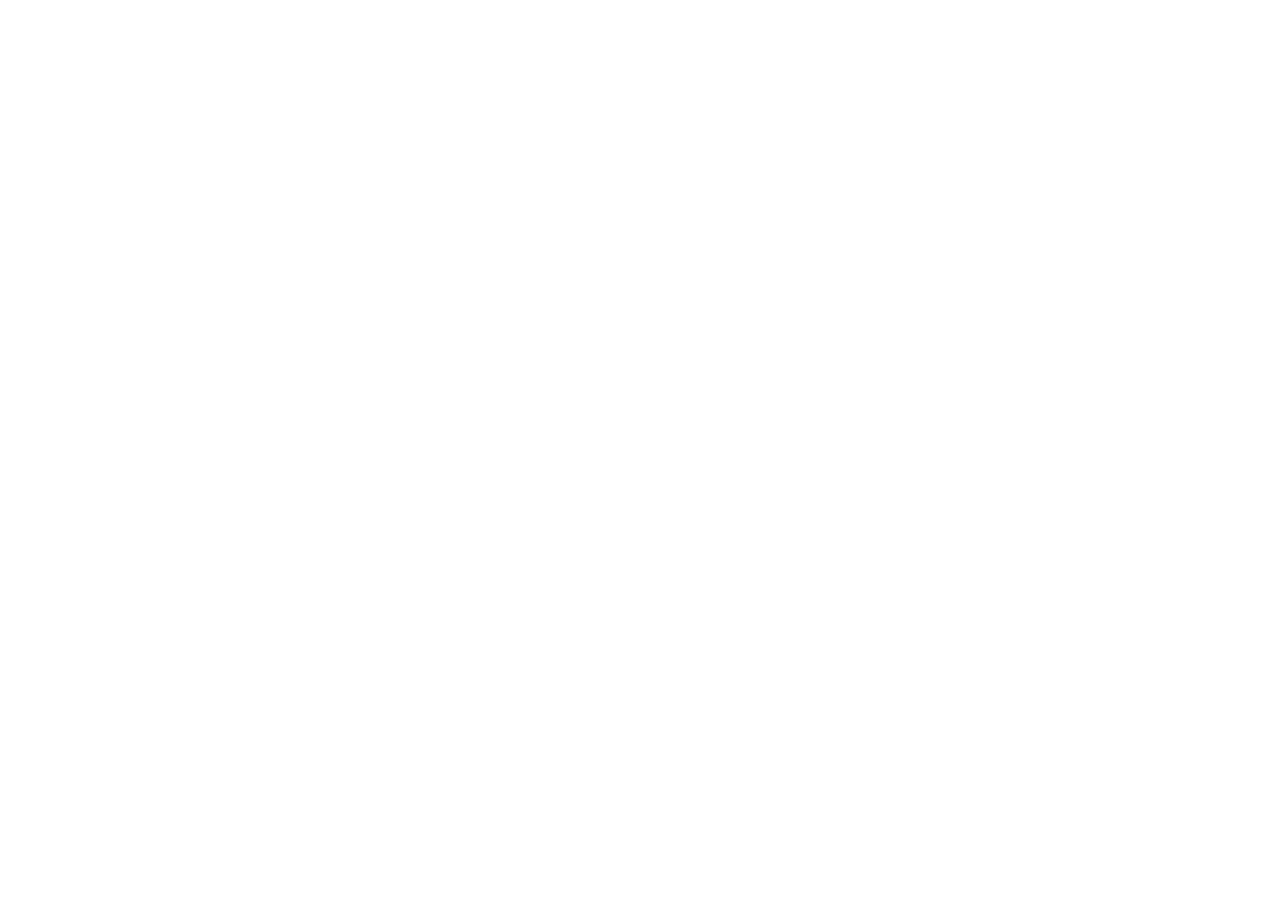
==== index.html @ cfe01e83 "first commit" ====
<!DOCTYPE html>
<html lang="pt-br">

<head>
  <meta charset="UTF-8">
  <meta http-equiv="X-UA-Compatible" content="IE=edge">
  <meta name="viewport" content="width=\, initial-scale=1.0">
  <title>Audiophile</title>

  <link rel="shortcut icon" href="png/sound-bars.png" type="image/png">
  <link rel="stylesheet" href="css/style.css">
</head>

<body>







</body>

</html>
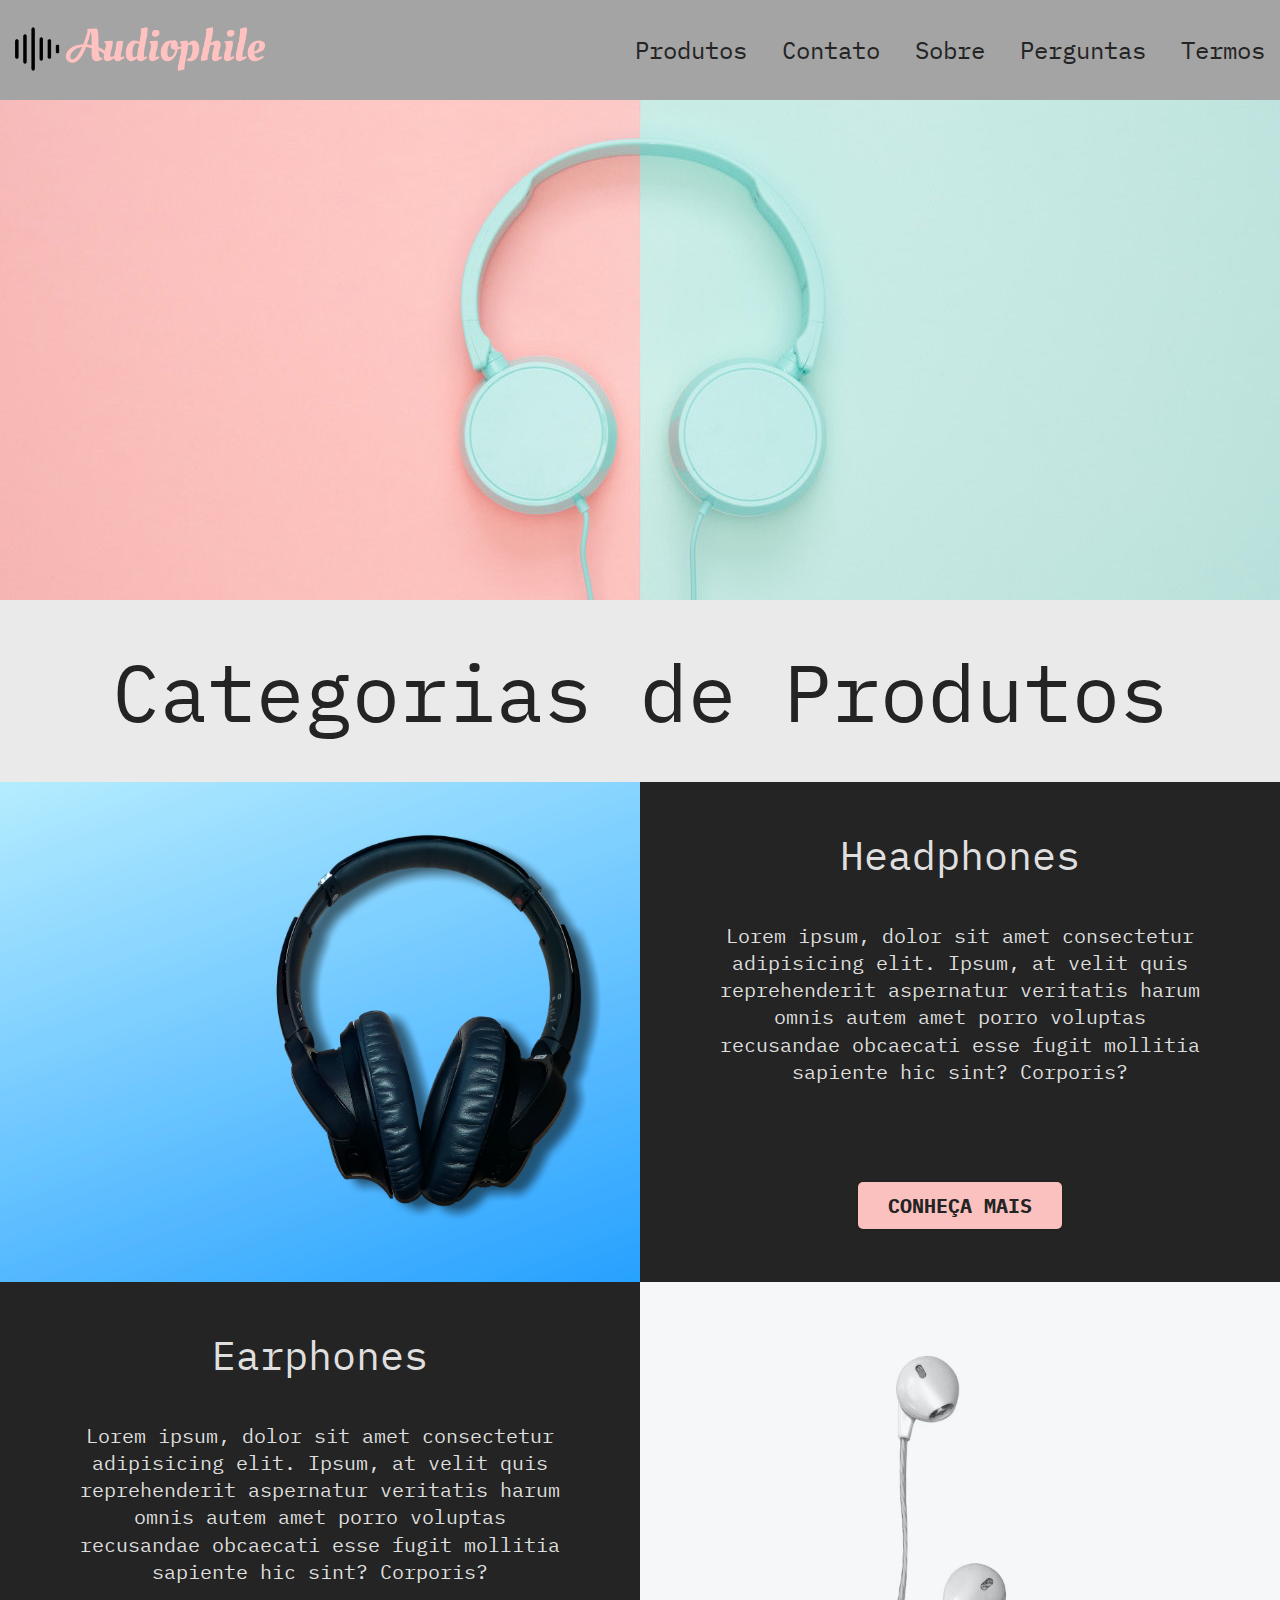
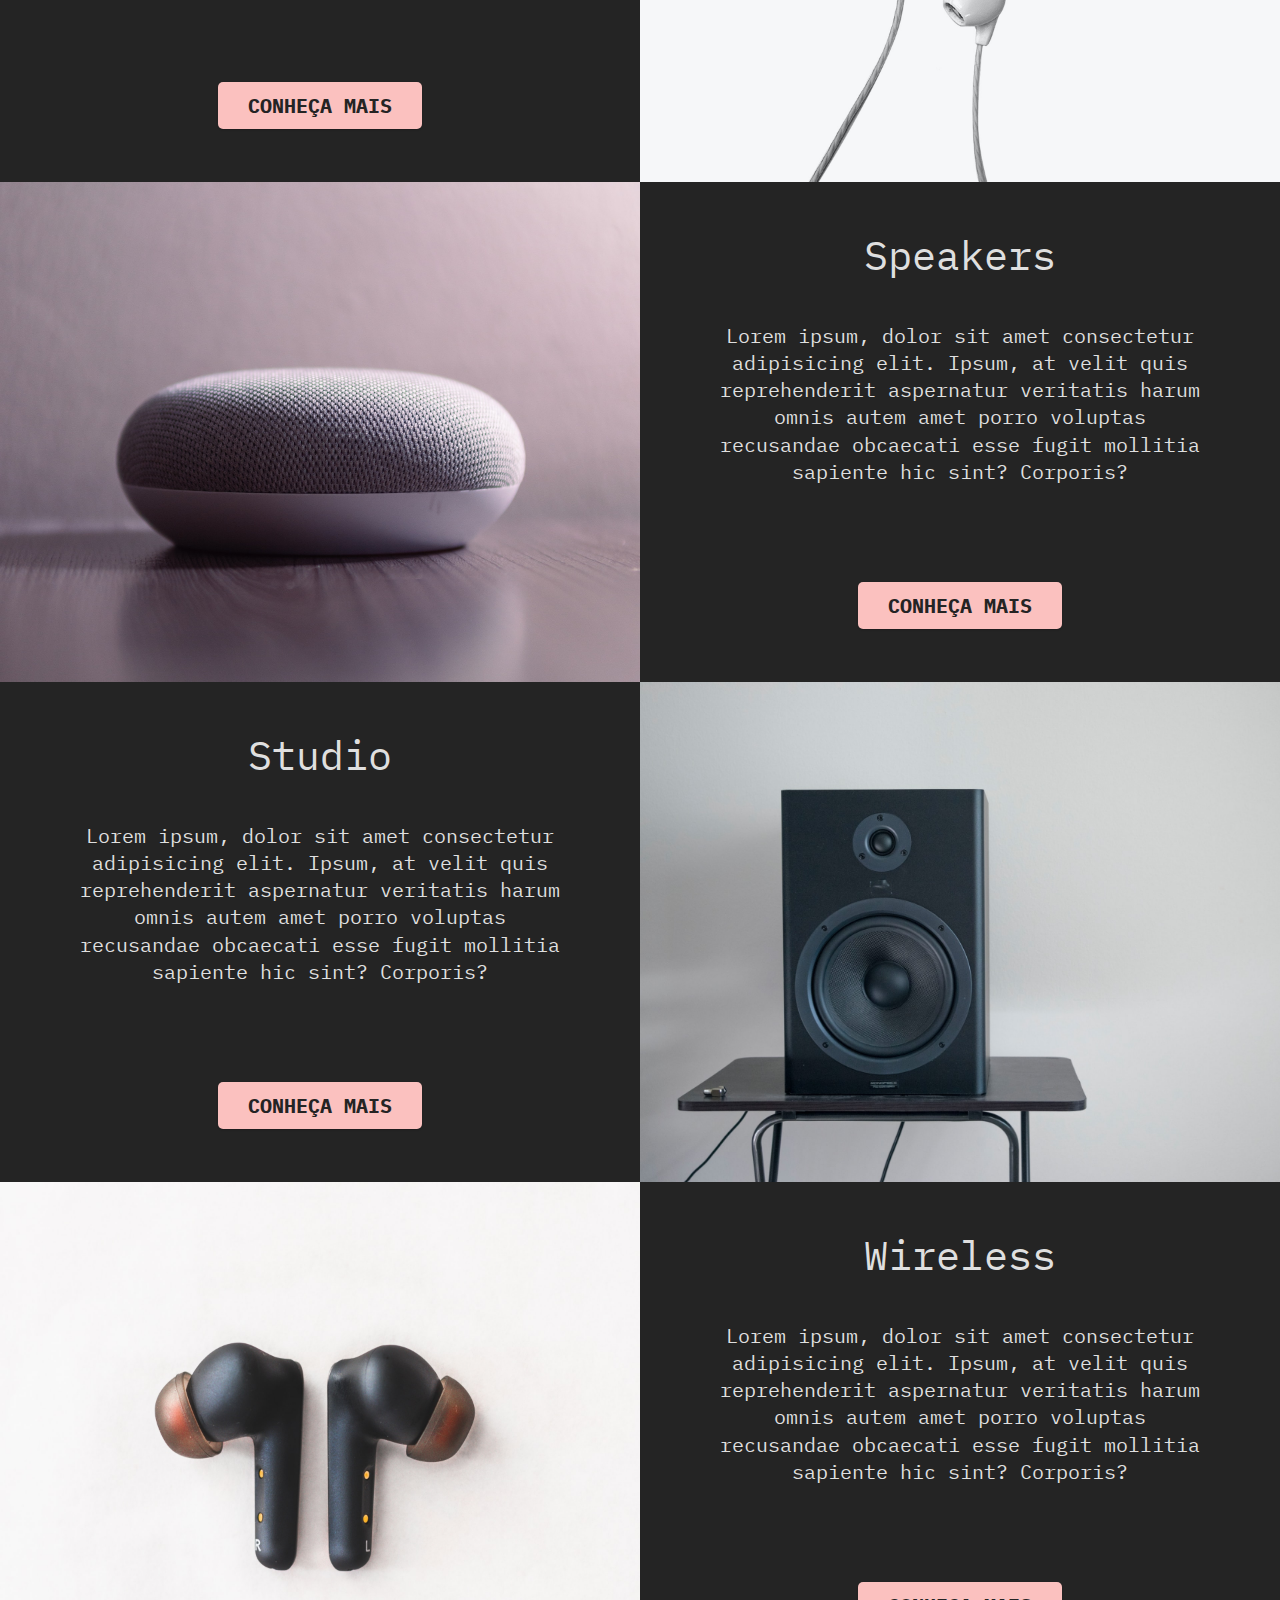
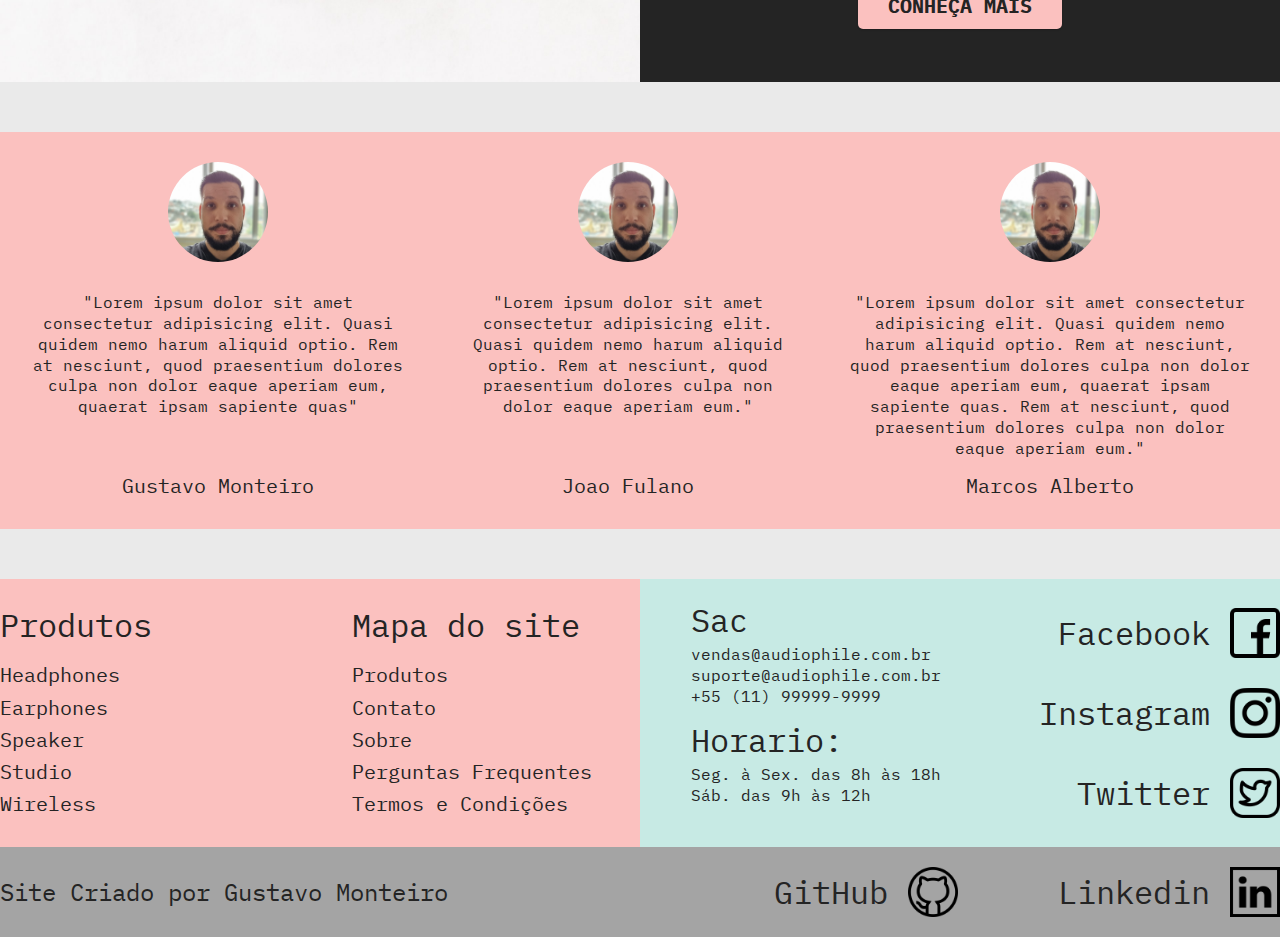
==== commit 4d4179fe: "first commit" ====
--- a/index.html
+++ b/index.html
@@ -4,20 +4,190 @@
 <head>
   <meta charset="UTF-8">
   <meta http-equiv="X-UA-Compatible" content="IE=edge">
-  <meta name="viewport" content="width=\, initial-scale=1.0">
+  <meta name="viewport" content="width=device-width, initial-scale=1.0">
   <title>Audiophile</title>
 
-  <link rel="shortcut icon" href="png/sound-bars.png" type="image/png">
-  <link rel="stylesheet" href="css/style.css">
-</head>
+  <link rel="preconnect" href="https://fonts.googleapis.com">
+  <link rel="preconnect" href="https://fonts.gstatic.com" crossorigin>
+  <link href="https://fonts.googleapis.com/css2?family=IBM+Plex+Mono:ital,wght@0,200;0,400;0,600;1,200;1,400;1,600&display=swap" rel="stylesheet">
 
-<body>
+  <link rel="shortcut icon" href="./src/imgs/png/sound-bars.png" type="image/png">
+  <link rel="stylesheet" href="./src/css/style.css">
 
 
 
+</head>
 
+<body class="bg-color">
+  <header class="bg-color-light">
+    <div class="container-header nav-flex">
+      <picture>
+        <img class="logomarca" src="./src/imgs/png/Logo.png" alt="Logo Audiophile">
+      </picture>
+      <nav>
+        <ul class="menu-flex">
+          <li class="font-size-s text-color-dark"><a href="/produtos">Produtos</a></li>
+          <li class="font-size-s text-color-dark"><a href="/contato">Contato</a></li>
+          <li class="font-size-s text-color-dark"><a href="/sobre">Sobre</a></li>
+          <li class="font-size-s text-color-dark"><a href="/perguntas">Perguntas</a></li>
+          <li class="font-size-s text-color-dark"><a href="/termos">Termos</a></li>
 
+        </ul>
+      </nav>
+    </div>
+  </header>
 
+  <main>
+    <picture>
+      <img class="img-capa" src="./src/imgs/img/capa-index.jpg" alt="">
+    </picture>
+    <h1 class="font-size-xxl titulo-principal text-color-dark">Categorias de Produtos</h1>
+
+    <section class="container">
+      <div class="catalogo-grid">
+        <picture class="container-img">
+          <img class="catalogo-img object-right" src="src/imgs/img/headphone/headphone3.jpg" alt="">
+        </picture>
+        <div class="catalogo-flex bg-color-dark">
+          <h2 class="text-color-light font-size-l">Headphones</h2>
+          <p class="text-color-light font-size-xs">Lorem ipsum, dolor sit amet consectetur adipisicing elit. Ipsum, at velit quis reprehenderit aspernatur veritatis harum omnis autem amet porro voluptas recusandae obcaecati esse fugit mollitia sapiente hic sint? Corporis?</p>
+          <a class="button font-size-xs text-color-dark" href="/conheca-mais">Conheça Mais</a>
+        </div>
+
+        <div class="catalogo-flex bg-color-dark">
+          <h2 class="text-color-light font-size-l">Earphones</h2>
+          <p class="text-color-light font-size-xs">Lorem ipsum, dolor sit amet consectetur adipisicing elit. Ipsum, at velit quis reprehenderit aspernatur veritatis harum omnis autem amet porro voluptas recusandae obcaecati esse fugit mollitia sapiente hic sint? Corporis?</p>
+          <a class="button font-size-xs text-color-dark" href="/conheca-mais">Conheça Mais</a>
+        </div>
+        <picture class="container-img">
+          <img class="catalogo-img" src="src/imgs/img/earphone/earphone2.jpg" alt="">
+        </picture>
+
+        <picture class="container-img">
+          <img class="catalogo-img" src="src/imgs/img/speaker/speaker4.jpg" alt="">
+        </picture>
+        <div class="catalogo-flex bg-color-dark">
+          <h2 class="text-color-light font-size-l">Speakers</h2>
+          <p class="text-color-light font-size-xs">Lorem ipsum, dolor sit amet consectetur adipisicing elit. Ipsum, at velit quis reprehenderit aspernatur veritatis harum omnis autem amet porro voluptas recusandae obcaecati esse fugit mollitia sapiente hic sint? Corporis?</p>
+          <a class="button font-size-xs text-color-dark" href="/conheca-mais">Conheça Mais</a>
+        </div>
+
+        <div class="catalogo-flex bg-color-dark">
+          <h2 class="text-color-light font-size-l">Studio</h2>
+          <p class="text-color-light font-size-xs">Lorem ipsum, dolor sit amet consectetur adipisicing elit. Ipsum, at velit quis reprehenderit aspernatur veritatis harum omnis autem amet porro voluptas recusandae obcaecati esse fugit mollitia sapiente hic sint? Corporis?</p>
+          <a class="button font-size-xs text-color-dark" href="/conheca-mais">Conheça Mais</a>
+        </div>
+        <picture class="container-img">
+          <img class="catalogo-img object-left" src="src/imgs/img/monitor/caixa2.jpg" alt="">
+        </picture>
+
+        <picture class="container-img">
+          <img class="catalogo-img" src="src/imgs/img/tws/tws1.jpg" alt="">
+        </picture>
+        <div class="catalogo-flex bg-color-dark">
+          <h2 class="text-color-light font-size-l">Wireless</h2>
+          <p class="text-color-light font-size-xs">Lorem ipsum, dolor sit amet consectetur adipisicing elit. Ipsum, at velit quis reprehenderit aspernatur veritatis harum omnis autem amet porro voluptas recusandae obcaecati esse fugit mollitia sapiente hic sint? Corporis?</p>
+          <a class="button font-size-xs text-color-dark" href="/conheca-mais">Conheça Mais</a>
+        </div>
+      </div>
+    </section>
+
+    <section class="primary-color">
+      <div class="comentarios-flex text-color-dark">
+        <div class="comentarios">
+          <img class="comentarios-img" src="src/imgs/img/perfil1.jpg" alt="">
+          <p>"Lorem ipsum dolor sit amet consectetur adipisicing elit. Quasi quidem nemo harum aliquid optio. Rem at nesciunt, quod praesentium dolores culpa non dolor eaque aperiam eum, quaerat ipsam sapiente quas"</p>
+          <span class="font-size-xs">Gustavo Monteiro</span>
+        </div>
+
+        <div class="comentarios">
+          <img class="comentarios-img" src="src/imgs/img/perfil1.jpg" alt="">
+          <p>"Lorem ipsum dolor sit amet consectetur adipisicing elit. Quasi quidem nemo harum aliquid optio. Rem at nesciunt, quod praesentium dolores culpa non dolor eaque aperiam eum."</p>
+          <span class="font-size-xs">Joao Fulano</span>
+        </div>
+
+        <div class="comentarios">
+          <img class="comentarios-img" src="src/imgs/img/perfil1.jpg" alt="">
+          <p>"Lorem ipsum dolor sit amet consectetur adipisicing elit. Quasi quidem nemo harum aliquid optio. Rem at nesciunt, quod praesentium dolores culpa non dolor eaque aperiam eum, quaerat ipsam sapiente quas. Rem at nesciunt, quod praesentium dolores culpa non dolor eaque aperiam eum."</p>
+          <span class="font-size-xs">Marcos Alberto</span>
+        </div>
+      </div>
+    </section>
+
+    <footer class="footer-color">
+      <div class="container footer-flex text-color-dark">
+        <div class="footer-site-flex">
+          <div>
+            <h3 class="font-size-m">Produtos</h3>
+            <ul class="footer-lista font-size-xs">
+              <li><a href="/conheca-mais">Headphones</a></li>
+              <li><a href="/conheca-mais">Earphones</a></li>
+              <li><a href="/conheca-mais">Speaker</a></li>
+              <li><a href="/conheca-mais">Studio</a></li>
+              <li><a href="/conheca-mais">Wireless</a></li>
+            </ul>
+          </div>
+          <div>
+            <h3 class="font-size-m">Mapa do site</h3>
+            <ul class="footer-lista font-size-xs">
+              <li><a href="/produtos">Produtos</a></li>
+              <li><a href="/contato">Contato</a></li>
+              <li><a href="/sobre">Sobre</a></li>
+              <li><a href="/perguntas">Perguntas Frequentes</a></li>
+              <li><a href="/termos">Termos e Condições</a></li>
+            </ul>
+          </div>
+        </div>
+
+        <div>
+          <h3 class="font-size-m">Sac</h3>
+          <ul class="contato-flex font-size-xxs">
+            <li>vendas@audiophile.com.br</li>
+            <li>suporte@audiophile.com.br</li>
+            <li>+55 (11) 99999-9999</li>
+          </ul>
+          <h3 class="font-size-m">Horario:</h3>
+          <ul class="contato-flex font-size-xxs">
+            <li>Seg. à Sex. das 8h às 18h</li>
+            <li>Sáb. das 9h às 12h</li>
+          </ul>
+        </div>
+
+        <div>
+          <ul class="footer-site-redes">
+            <div class="redes-flex">
+              <li class="font-size-m"><a href="#">Facebook</a></li>
+              <img class="img-redes" src="src/imgs/png/facebook.png" alt="">
+            </div>
+            <div class="redes-flex">
+              <li class="font-size-m"><a href="#">Instagram</a></li>
+              <img class="img-redes" src="src/imgs/png/instagram.png" alt="">
+            </div>
+            <div class="redes-flex">
+              <li class="font-size-m"><a href="#">Twitter</a></li>
+              <img class="img-redes" src="src/imgs/png/twitter.png" alt="">
+            </div>
+          </ul>
+        </div>
+      </div>
+    </footer>
+
+    <aside class="bg-color-light">
+      <div class="container aside-flex text-color-dark">
+        <p class="font-size-s">Site Criado por Gustavo Monteiro</p>
+        <div class="aside-flex">
+          <div class="aside-redes-flex">
+            <a class="font-size-m" target="_blank" href="https://github.com/GustavoCMonteiro">GitHub</a>
+            <img class="img-redes" src="src/imgs/png/github.png" alt="">
+          </div>
+          <div class="aside-redes-flex">
+            <a class="font-size-m" target="_blank" href="https://www.linkedin.com/in/gustavocmonteiro/">Linkedin</a>
+            <img class="img-redes" src="src/imgs/png/linkedin.png" alt="">
+          </div>
+        </div>
+      </div>
+    </aside>
+  </main>
 
 </body>
 
--- a/src/css/style.css
+++ b/src/css/style.css
@@ -0,0 +1,17 @@
+@import "./reset/reset.css";
+@import "./global/var.css";
+@import "./global/global.css";
+
+@import "./nav/nav.css";
+@import "./index/index.css";
+@import "./index/footer.css";
+
+a {
+  text-decoration: none;
+  color: inherit;
+}
+
+body {
+  font-family: "IBM Plex Mono", monospace;
+  height: 2000px;
+}
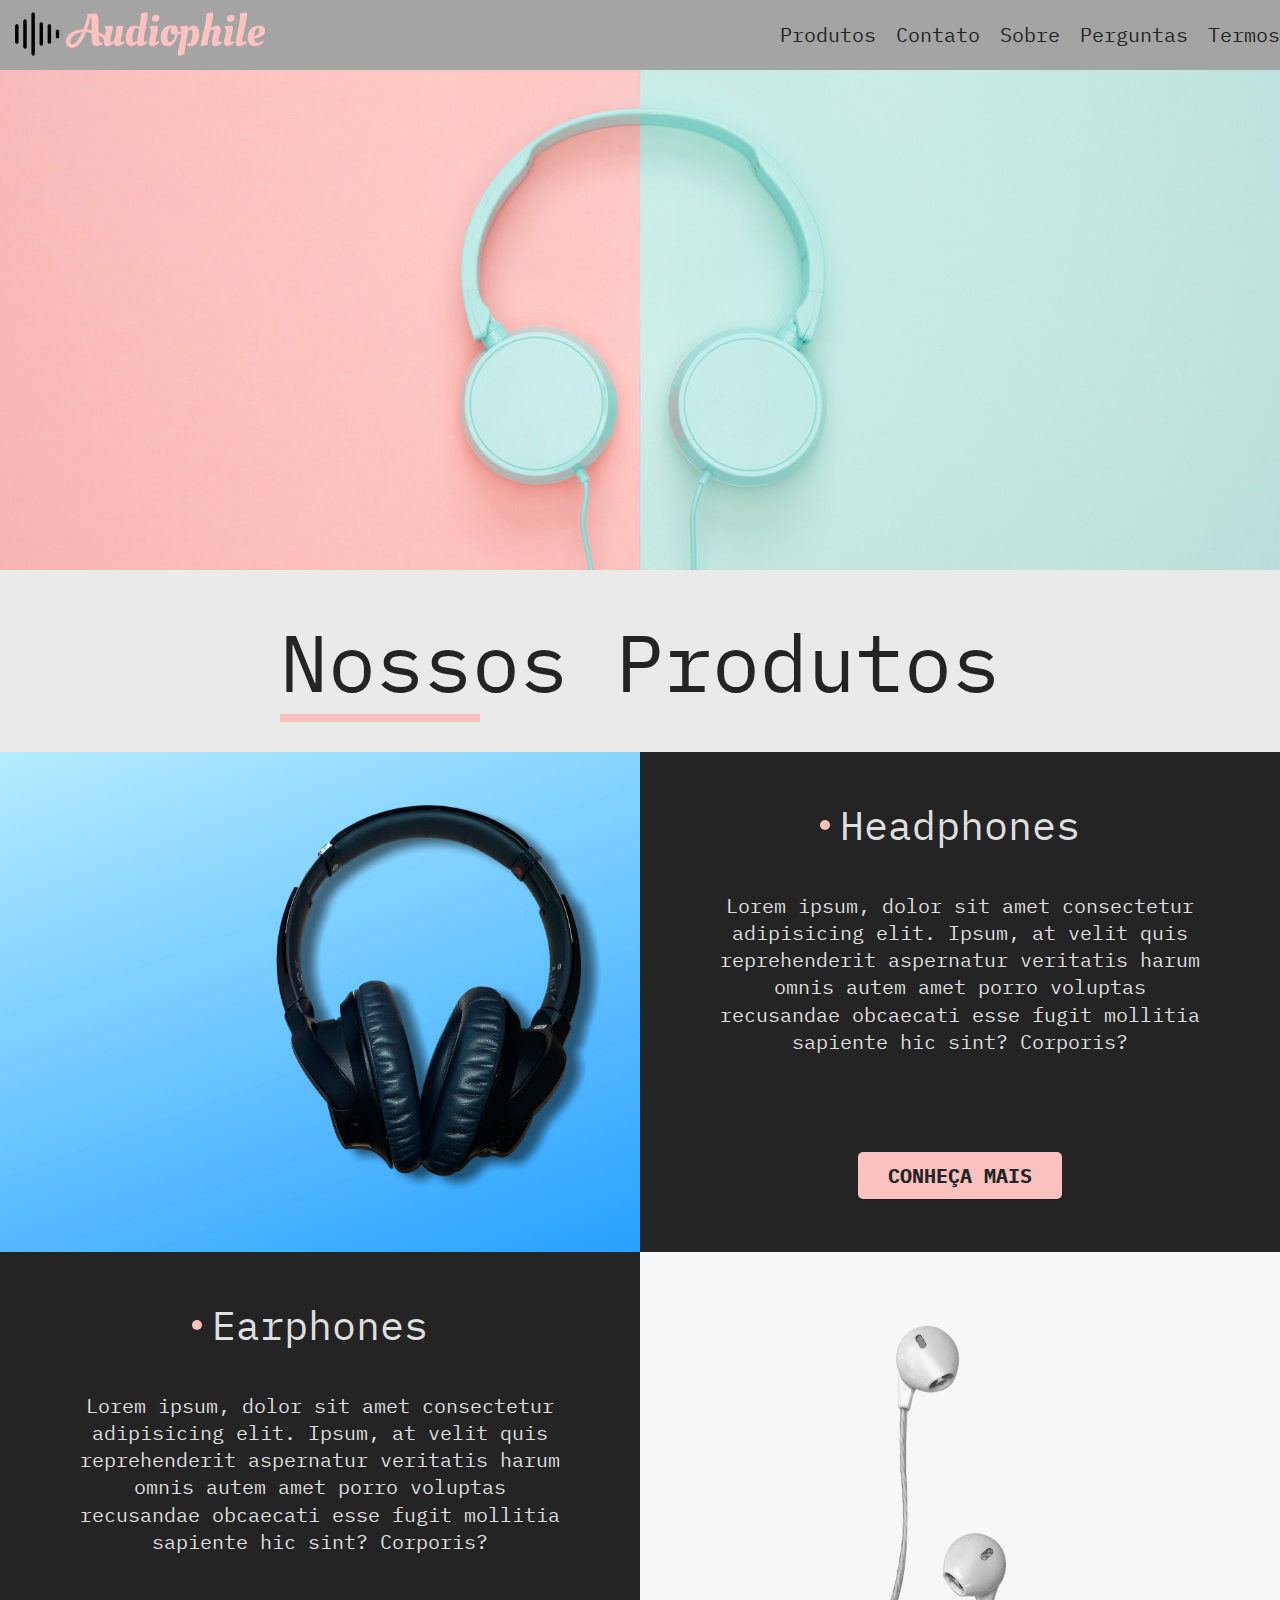
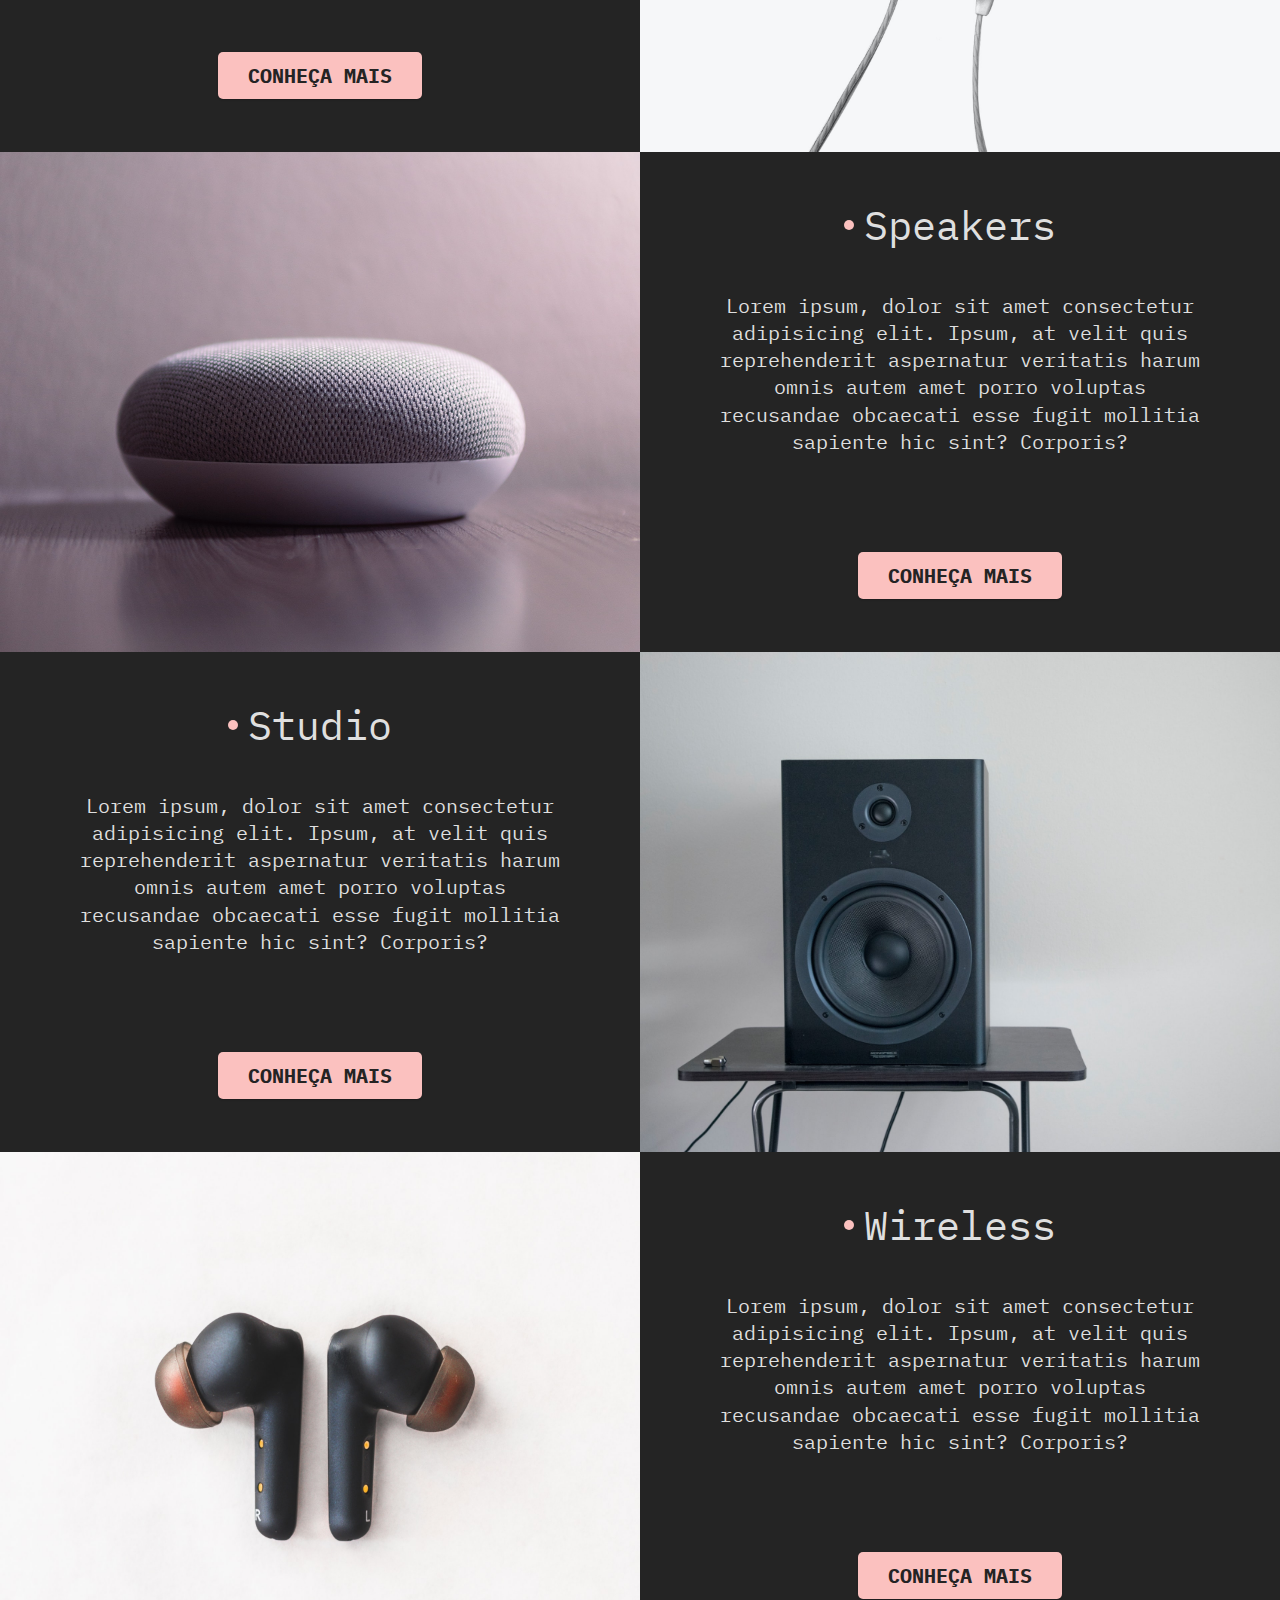
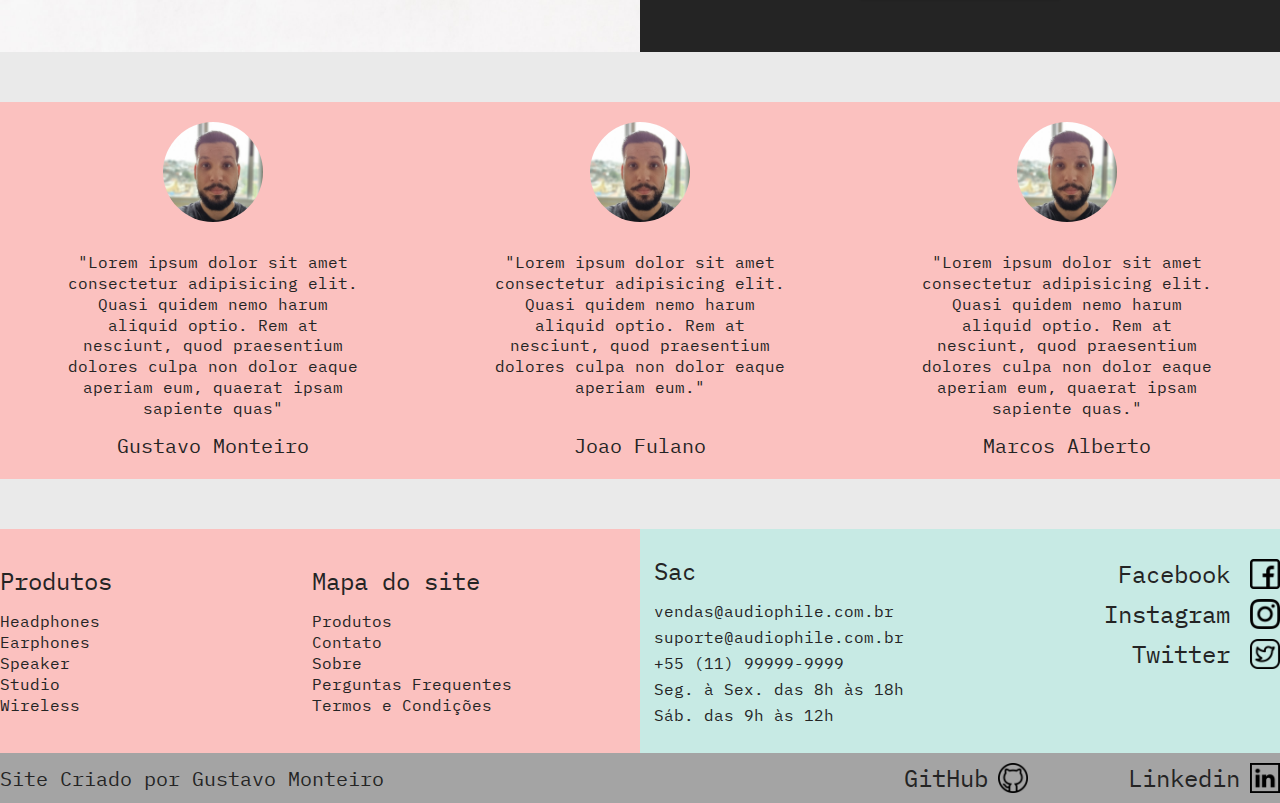
==== commit 20b92b6a: "acertos da home" ====
--- a/index.html
+++ b/index.html
@@ -26,11 +26,11 @@
       </picture>
       <nav>
         <ul class="menu-flex">
-          <li class="font-size-s text-color-dark"><a href="/produtos">Produtos</a></li>
-          <li class="font-size-s text-color-dark"><a href="/contato">Contato</a></li>
-          <li class="font-size-s text-color-dark"><a href="/sobre">Sobre</a></li>
-          <li class="font-size-s text-color-dark"><a href="/perguntas">Perguntas</a></li>
-          <li class="font-size-s text-color-dark"><a href="/termos">Termos</a></li>
+          <li class="font-size-xs text-color-dark"><a href="/produtos">Produtos</a></li>
+          <li class="font-size-xs text-color-dark"><a href="/contato">Contato</a></li>
+          <li class="font-size-xs text-color-dark"><a href="/sobre">Sobre</a></li>
+          <li class="font-size-xs text-color-dark"><a href="/perguntas">Perguntas</a></li>
+          <li class="font-size-xs text-color-dark"><a href="/termos">Termos</a></li>
 
         </ul>
       </nav>
@@ -41,7 +41,7 @@
     <picture>
       <img class="img-capa" src="./src/imgs/img/capa-index.jpg" alt="">
     </picture>
-    <h1 class="font-size-xxl titulo-principal text-color-dark">Categorias de Produtos</h1>
+    <h1 class="font-size-xxl titulo-principal text-color-dark">Nossos Produtos</h1>
 
     <section class="container">
       <div class="catalogo-grid">
@@ -108,7 +108,7 @@
 
         <div class="comentarios">
           <img class="comentarios-img" src="src/imgs/img/perfil1.jpg" alt="">
-          <p>"Lorem ipsum dolor sit amet consectetur adipisicing elit. Quasi quidem nemo harum aliquid optio. Rem at nesciunt, quod praesentium dolores culpa non dolor eaque aperiam eum, quaerat ipsam sapiente quas. Rem at nesciunt, quod praesentium dolores culpa non dolor eaque aperiam eum."</p>
+          <p>"Lorem ipsum dolor sit amet consectetur adipisicing elit. Quasi quidem nemo harum aliquid optio. Rem at nesciunt, quod praesentium dolores culpa non dolor eaque aperiam eum, quaerat ipsam sapiente quas."</p>
           <span class="font-size-xs">Marcos Alberto</span>
         </div>
       </div>
@@ -118,8 +118,8 @@
       <div class="container footer-flex text-color-dark">
         <div class="footer-site-flex">
           <div>
-            <h3 class="font-size-m">Produtos</h3>
-            <ul class="footer-lista font-size-xs">
+            <h3 class="font-size-s">Produtos</h3>
+            <ul class="footer-lista font-size-xxs">
               <li><a href="/conheca-mais">Headphones</a></li>
               <li><a href="/conheca-mais">Earphones</a></li>
               <li><a href="/conheca-mais">Speaker</a></li>
@@ -128,8 +128,8 @@
             </ul>
           </div>
           <div>
-            <h3 class="font-size-m">Mapa do site</h3>
-            <ul class="footer-lista font-size-xs">
+            <h3 class="font-size-s">Mapa do site</h3>
+            <ul class="footer-lista font-size-xxs">
               <li><a href="/produtos">Produtos</a></li>
               <li><a href="/contato">Contato</a></li>
               <li><a href="/sobre">Sobre</a></li>
@@ -139,49 +139,49 @@
           </div>
         </div>
 
-        <div>
-          <h3 class="font-size-m">Sac</h3>
-          <ul class="contato-flex font-size-xxs">
-            <li>vendas@audiophile.com.br</li>
-            <li>suporte@audiophile.com.br</li>
-            <li>+55 (11) 99999-9999</li>
-          </ul>
-          <h3 class="font-size-m">Horario:</h3>
-          <ul class="contato-flex font-size-xxs">
-            <li>Seg. à Sex. das 8h às 18h</li>
-            <li>Sáb. das 9h às 12h</li>
-          </ul>
-        </div>
-
-        <div>
-          <ul class="footer-site-redes">
-            <div class="redes-flex">
-              <li class="font-size-m"><a href="#">Facebook</a></li>
-              <img class="img-redes" src="src/imgs/png/facebook.png" alt="">
-            </div>
-            <div class="redes-flex">
-              <li class="font-size-m"><a href="#">Instagram</a></li>
-              <img class="img-redes" src="src/imgs/png/instagram.png" alt="">
-            </div>
-            <div class="redes-flex">
-              <li class="font-size-m"><a href="#">Twitter</a></li>
-              <img class="img-redes" src="src/imgs/png/twitter.png" alt="">
-            </div>
-          </ul>
+        <div class="footer-site-flex">
+          <div>
+            <h3 class="font-size-s">Sac</h3>
+            <ul class="contato-flex font-size-xxs">
+              <li>vendas@audiophile.com.br</li>
+              <li>suporte@audiophile.com.br</li>
+              <li>+55 (11) 99999-9999</li>
+            </ul>
+            <ul class="contato-flex font-size-xxs">
+              <li>Seg. à Sex. das 8h às 18h</li>
+              <li>Sáb. das 9h às 12h</li>
+            </ul>
+          </div>
+          <div>
+            <ul class="footer-site-redes">
+              <div class="redes-flex">
+                <li class="font-size-s"><a href="#">Facebook</a></li>
+                <img class="img-redes" src="src/imgs/png/facebook.png" alt="">
+              </div>
+              <div class="redes-flex">
+                <li class="font-size-s"><a href="#">Instagram</a></li>
+                <img class="img-redes" src="src/imgs/png/instagram.png" alt="">
+              </div>
+              <div class="redes-flex">
+                <li class="font-size-s"><a href="#">Twitter</a></li>
+                <img class="img-redes" src="src/imgs/png/twitter.png" alt="">
+              </div>
+            </ul>
+          </div>
         </div>
       </div>
     </footer>
 
     <aside class="bg-color-light">
       <div class="container aside-flex text-color-dark">
-        <p class="font-size-s">Site Criado por Gustavo Monteiro</p>
+        <p class="font-size-xs">Site Criado por Gustavo Monteiro</p>
         <div class="aside-flex">
           <div class="aside-redes-flex">
-            <a class="font-size-m" target="_blank" href="https://github.com/GustavoCMonteiro">GitHub</a>
+            <a class="font-size-s" target="_blank" href="https://github.com/GustavoCMonteiro">GitHub</a>
             <img class="img-redes" src="src/imgs/png/github.png" alt="">
           </div>
           <div class="aside-redes-flex">
-            <a class="font-size-m" target="_blank" href="https://www.linkedin.com/in/gustavocmonteiro/">Linkedin</a>
+            <a class="font-size-s" target="_blank" href="https://www.linkedin.com/in/gustavocmonteiro/">Linkedin</a>
             <img class="img-redes" src="src/imgs/png/linkedin.png" alt="">
           </div>
         </div>
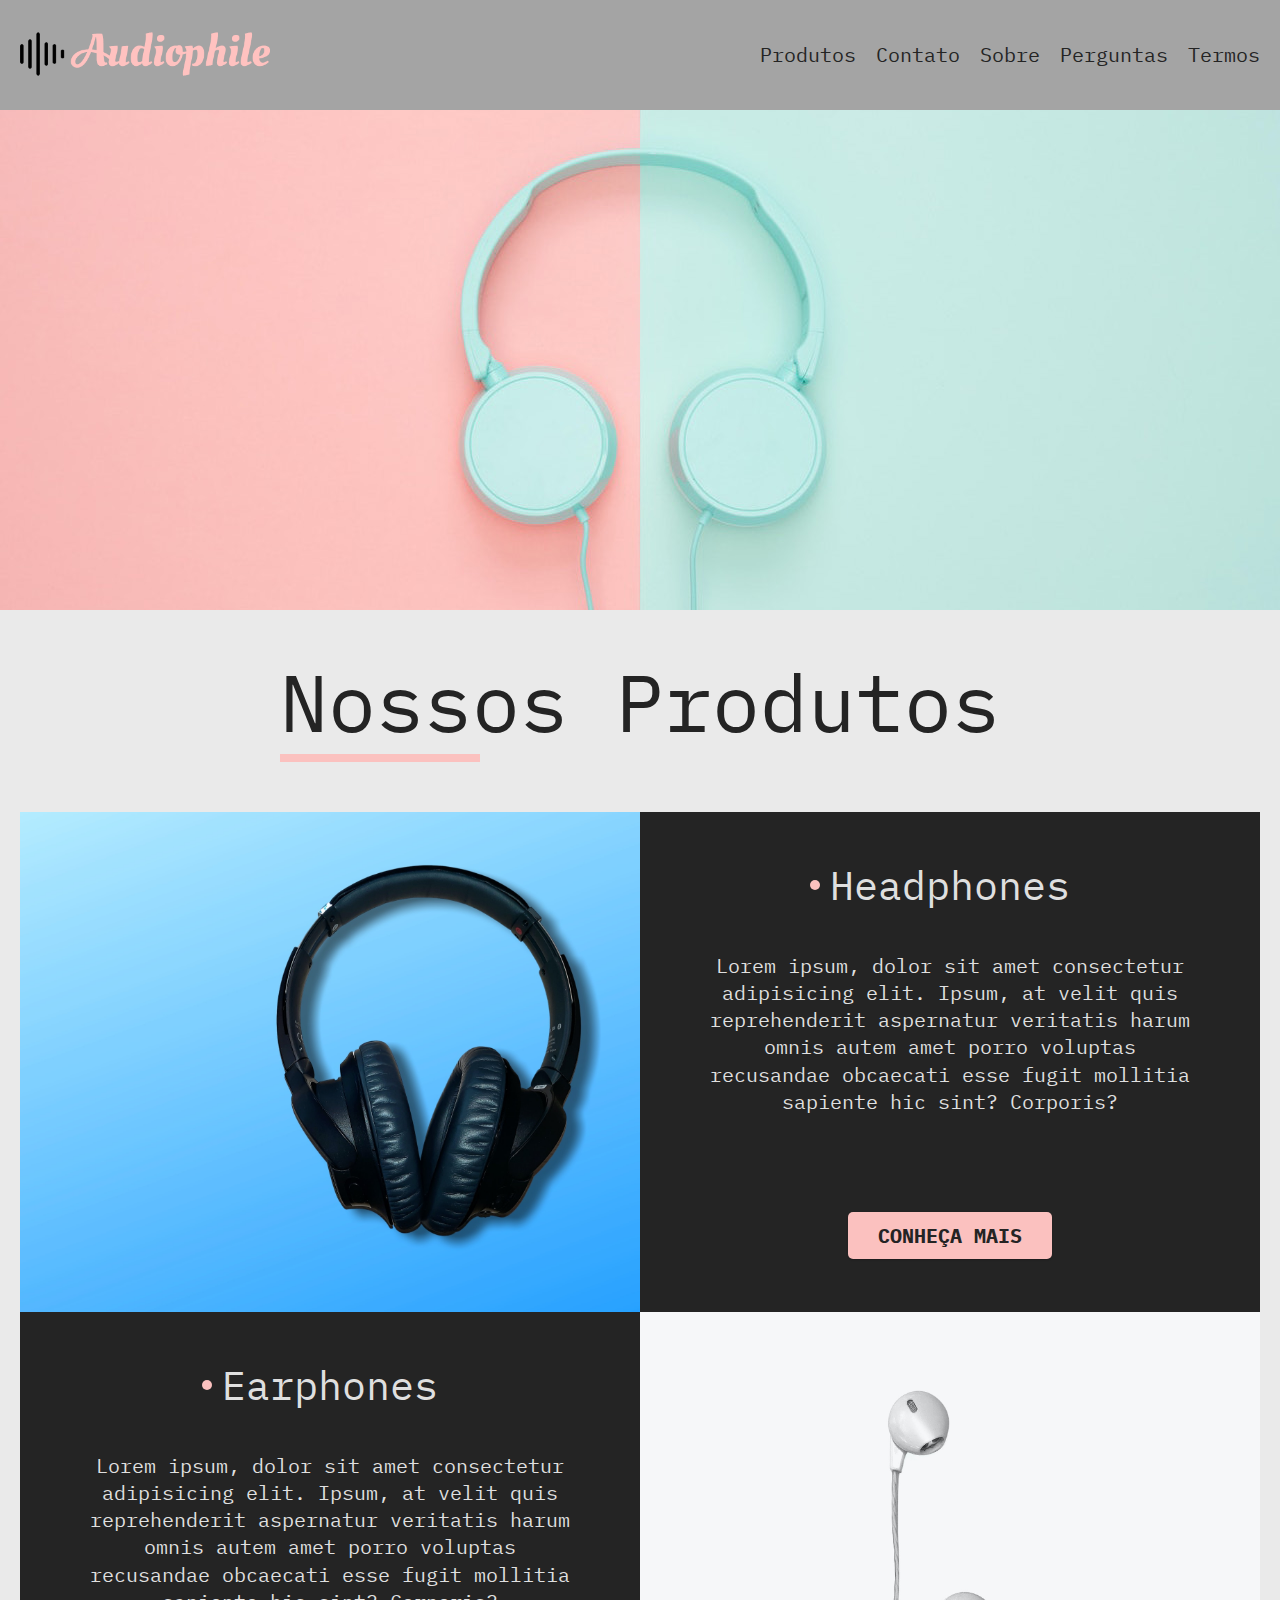
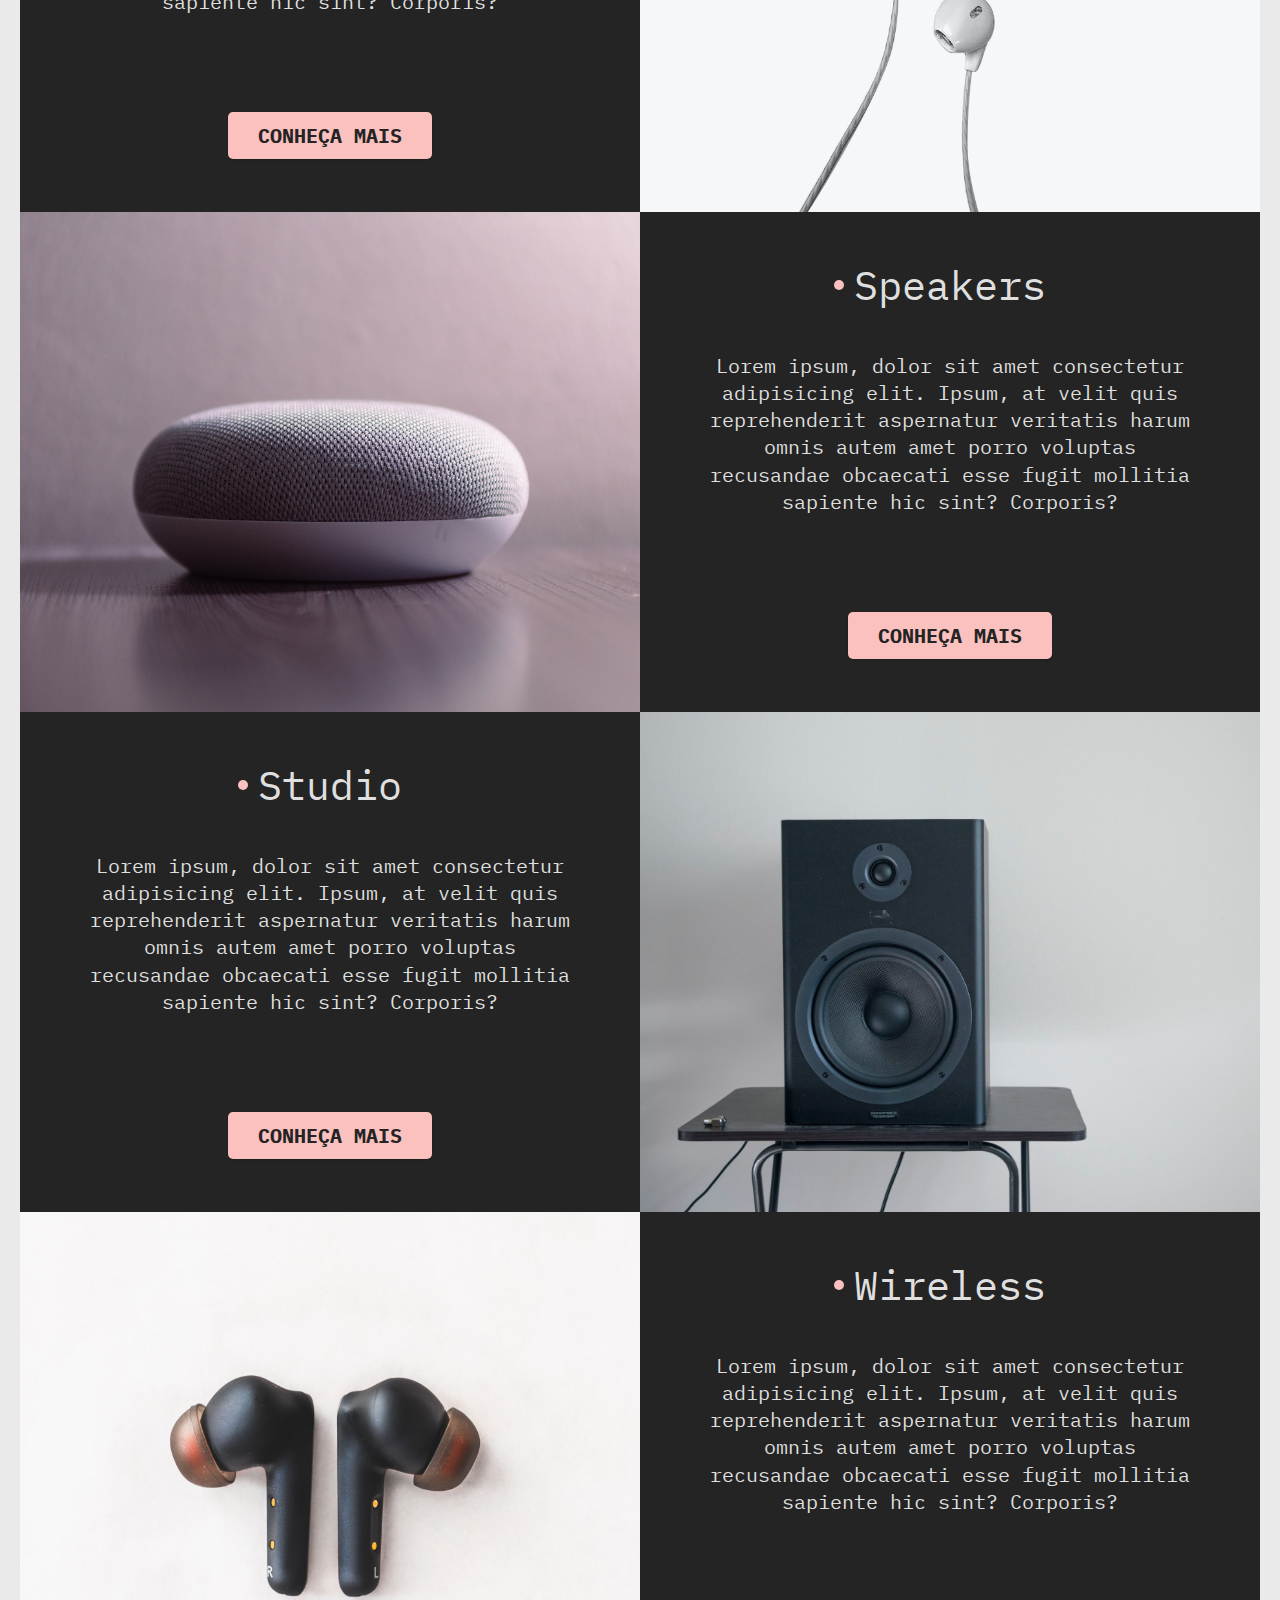
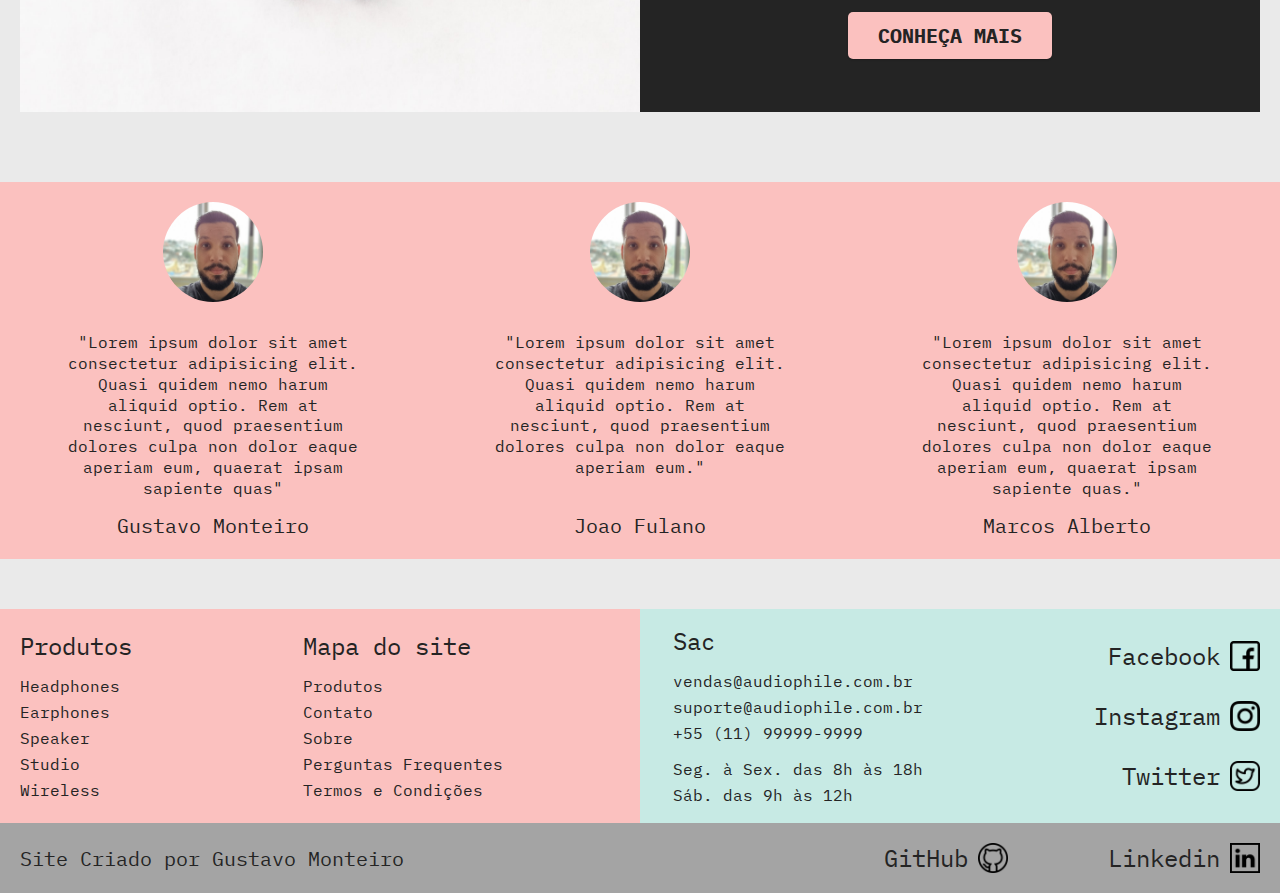
==== commit 2a3dd66f: "up" ====
--- a/index.html
+++ b/index.html
@@ -116,58 +116,59 @@
 
     <footer class="footer-color">
       <div class="container footer-flex text-color-dark">
-        <div class="footer-site-flex">
+        <div>
+          <h3 class="font-size-s">Produtos</h3>
+          <ul class="footer-lista font-size-xxs">
+            <li><a href="/conheca-mais">Headphones</a></li>
+            <li><a href="/conheca-mais">Earphones</a></li>
+            <li><a href="/conheca-mais">Speaker</a></li>
+            <li><a href="/conheca-mais">Studio</a></li>
+            <li><a href="/conheca-mais">Wireless</a></li>
+          </ul>
+        </div>
+        <div>
+          <h3 class="font-size-s">Mapa do site</h3>
+          <ul class="footer-lista font-size-xxs">
+            <li><a href="/produtos">Produtos</a></li>
+            <li><a href="/contato">Contato</a></li>
+            <li><a href="/sobre">Sobre</a></li>
+            <li><a href="/perguntas">Perguntas Frequentes</a></li>
+            <li><a href="/termos">Termos e Condições</a></li>
+          </ul>
+        </div>
+        
+        <div>
+          <h3 class="font-size-s">Sac</h3>
+          <ul class="contato-flex font-size-xxs">
+            <li>vendas@audiophile.com.br</li>
+            <li>suporte@audiophile.com.br</li>
+            <li>+55 (11) 99999-9999</li>
+          </ul>
+          <ul class="contato-flex font-size-xxs">
+            <li>Seg. à Sex. das 8h às 18h</li>
+            <li>Sáb. das 9h às 12h</li>
+          </ul>
+        </div>
+        <div class="redes-flex">
           <div>
-            <h3 class="font-size-s">Produtos</h3>
-            <ul class="footer-lista font-size-xxs">
-              <li><a href="/conheca-mais">Headphones</a></li>
-              <li><a href="/conheca-mais">Earphones</a></li>
-              <li><a href="/conheca-mais">Speaker</a></li>
-              <li><a href="/conheca-mais">Studio</a></li>
-              <li><a href="/conheca-mais">Wireless</a></li>
-            </ul>
+            <a class="font-size-s aside-redes-flex" href="">
+              <span>Facebook</span>
+              <img class="img-redes" src="src/imgs/png/facebook.png" alt="">
+            </a>
           </div>
           <div>
-            <h3 class="font-size-s">Mapa do site</h3>
-            <ul class="footer-lista font-size-xxs">
-              <li><a href="/produtos">Produtos</a></li>
-              <li><a href="/contato">Contato</a></li>
-              <li><a href="/sobre">Sobre</a></li>
-              <li><a href="/perguntas">Perguntas Frequentes</a></li>
-              <li><a href="/termos">Termos e Condições</a></li>
-            </ul>
-          </div>
-        </div>
-
-        <div class="footer-site-flex">
-          <div>
-            <h3 class="font-size-s">Sac</h3>
-            <ul class="contato-flex font-size-xxs">
-              <li>vendas@audiophile.com.br</li>
-              <li>suporte@audiophile.com.br</li>
-              <li>+55 (11) 99999-9999</li>
-            </ul>
-            <ul class="contato-flex font-size-xxs">
-              <li>Seg. à Sex. das 8h às 18h</li>
-              <li>Sáb. das 9h às 12h</li>
-            </ul>
+            <a class="font-size-s aside-redes-flex" href="">
+              <span>Instagram</span>
+              <img class="img-redes" src="src/imgs/png/instagram.png" alt="">
+            </a>
           </div>
           <div>
-            <ul class="footer-site-redes">
-              <div class="redes-flex">
-                <li class="font-size-s"><a href="#">Facebook</a></li>
-                <img class="img-redes" src="src/imgs/png/facebook.png" alt="">
-              </div>
-              <div class="redes-flex">
-                <li class="font-size-s"><a href="#">Instagram</a></li>
-                <img class="img-redes" src="src/imgs/png/instagram.png" alt="">
-              </div>
-              <div class="redes-flex">
-                <li class="font-size-s"><a href="#">Twitter</a></li>
-                <img class="img-redes" src="src/imgs/png/twitter.png" alt="">
-              </div>
-            </ul>
+            <a class="font-size-s aside-redes-flex" href="">
+              <span>Twitter</span>
+              <img class="img-redes" src="src/imgs/png/twitter.png" alt="">
+            </a>
           </div>
+          </ul>
         </div>
       </div>
     </footer>
@@ -176,13 +177,17 @@
       <div class="container aside-flex text-color-dark">
         <p class="font-size-xs">Site Criado por Gustavo Monteiro</p>
         <div class="aside-flex">
-          <div class="aside-redes-flex">
-            <a class="font-size-s" target="_blank" href="https://github.com/GustavoCMonteiro">GitHub</a>
-            <img class="img-redes" src="src/imgs/png/github.png" alt="">
+          <div>
+            <a class="font-size-s aside-redes-flex" target="_blank" href="https://github.com/GustavoCMonteiro">
+              <span>GitHub</span>
+              <img class="img-redes" src="src/imgs/png/github.png" alt="">
+            </a>
           </div>
-          <div class="aside-redes-flex">
-            <a class="font-size-s" target="_blank" href="https://www.linkedin.com/in/gustavocmonteiro/">Linkedin</a>
-            <img class="img-redes" src="src/imgs/png/linkedin.png" alt="">
+          <div>
+            <a class="font-size-s aside-redes-flex" target="_blank" href="https://www.linkedin.com/in/gustavocmonteiro/">
+              <span>Linkedin</span>
+              <img class="img-redes" src="src/imgs/png/linkedin.png" alt="">
+            </a>
           </div>
         </div>
       </div>
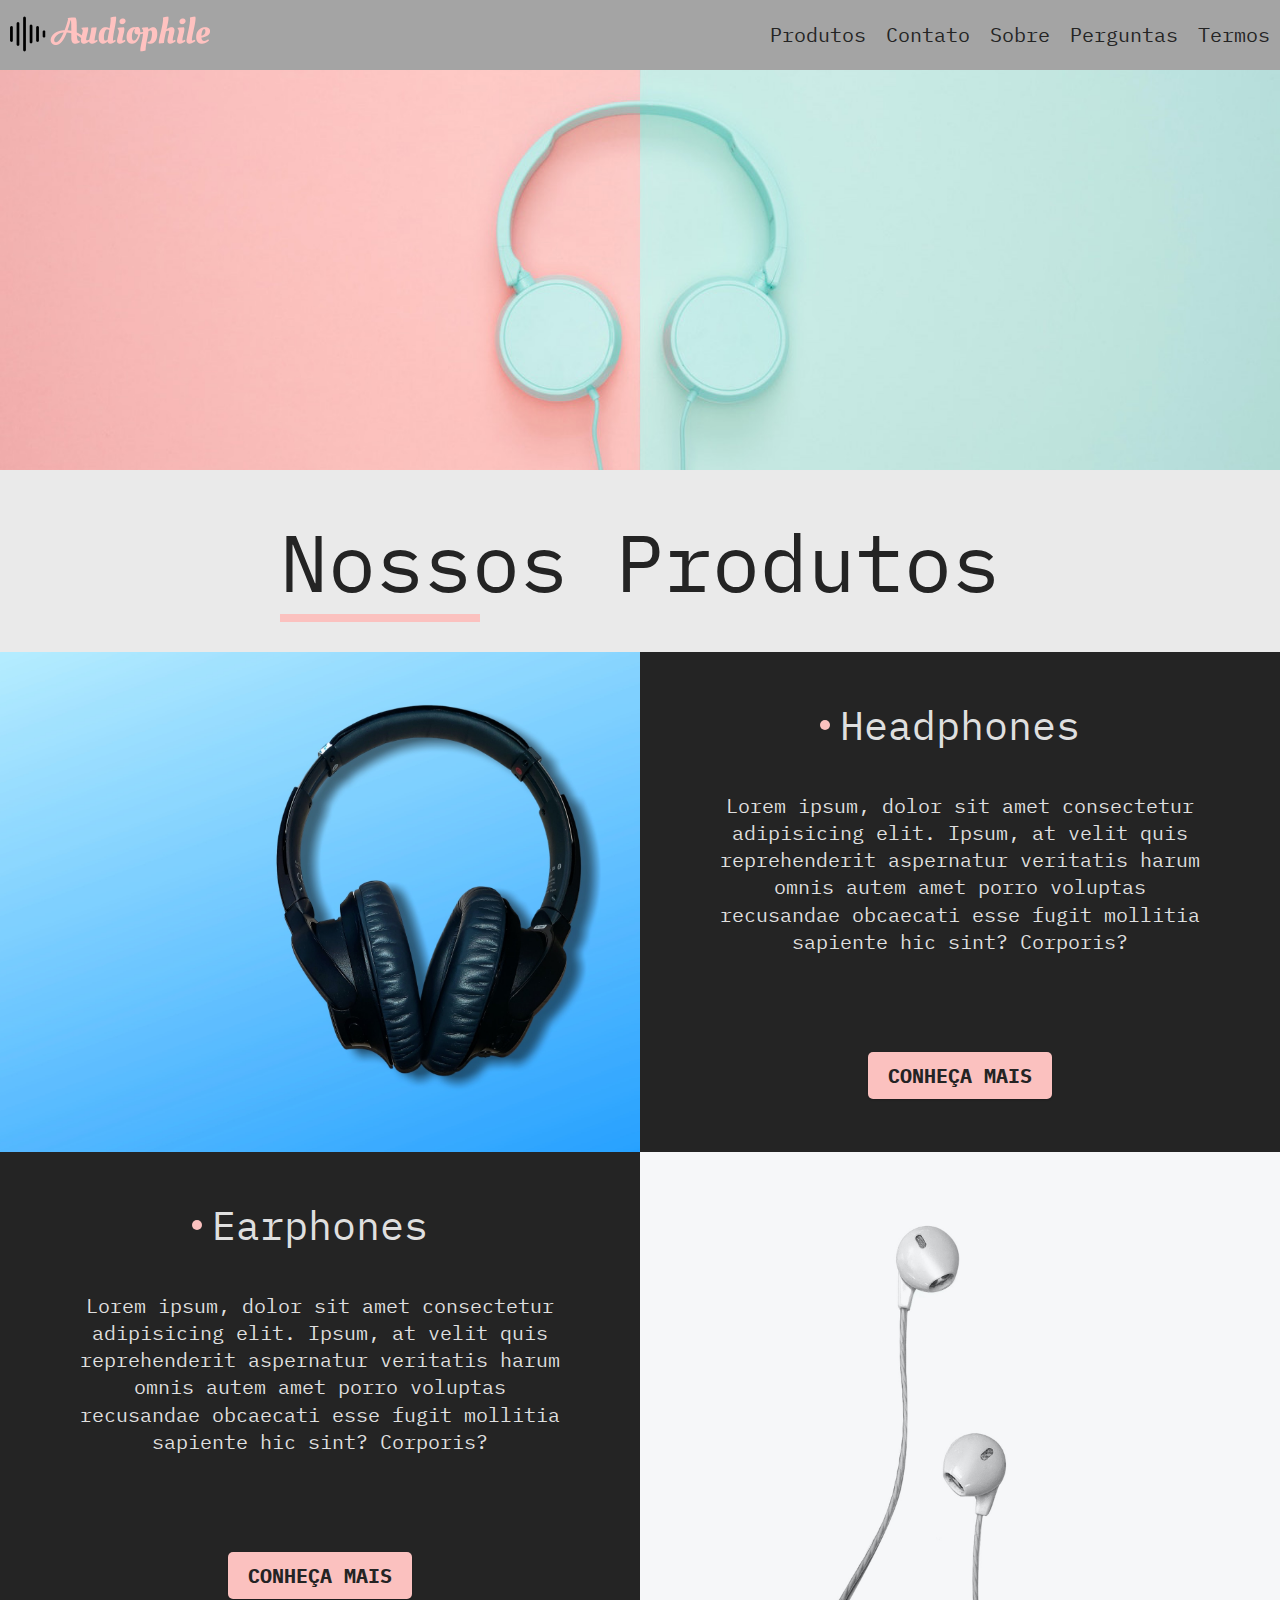
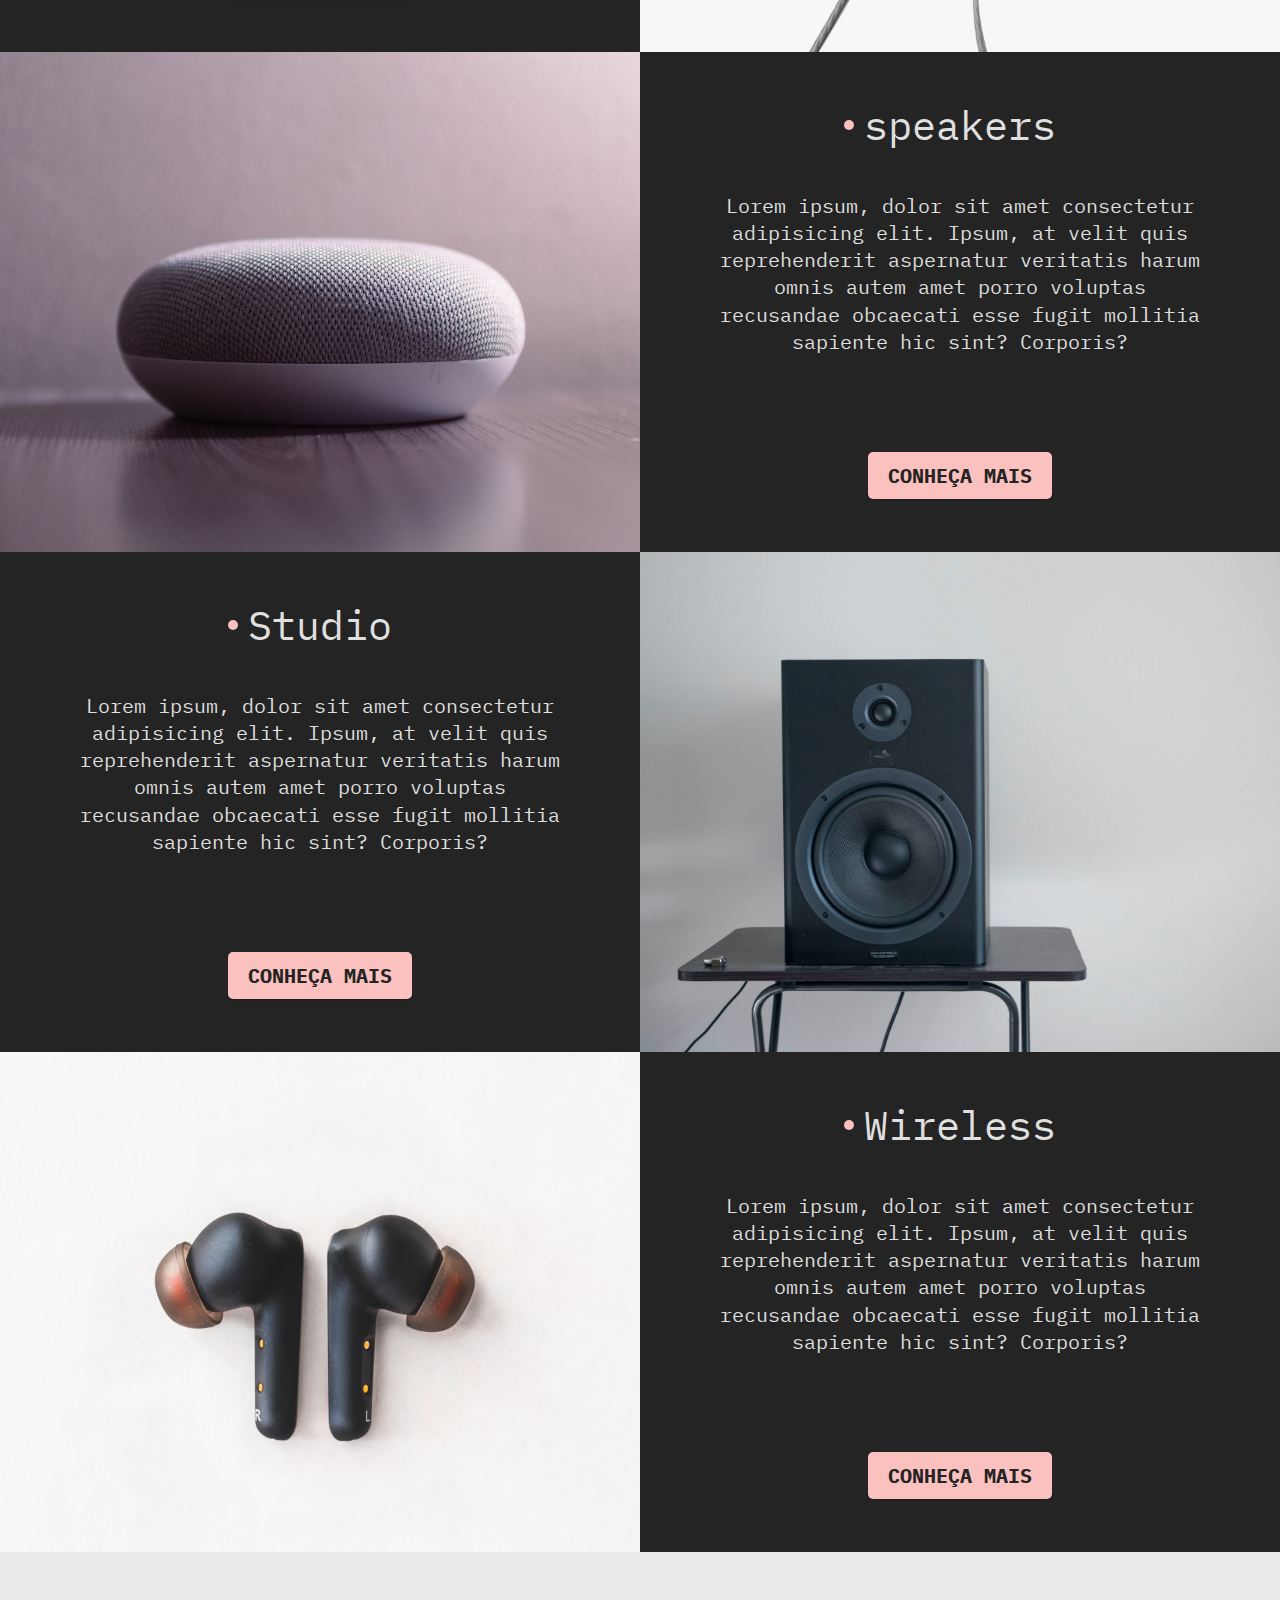
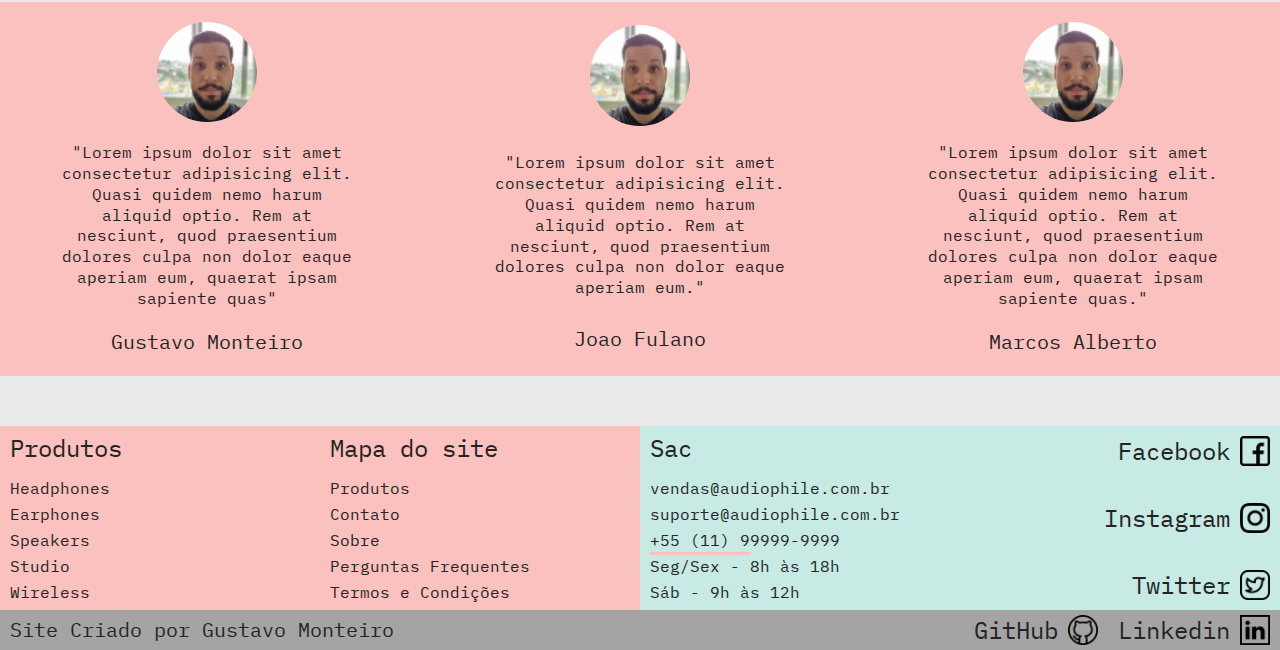
==== commit dfeb34a4: "correcao de links" ====
--- a/index.html
+++ b/index.html
@@ -22,15 +22,15 @@
   <header class="bg-color-light">
     <div class="container-header nav-flex">
       <picture>
-        <img class="logomarca" src="./src/imgs/png/Logo.png" alt="Logo Audiophile">
+        <a href="./index.html"><img class="logomarca" src="./src/imgs/png/Logo.png" alt="Logo Audiophile"></a>
       </picture>
       <nav>
         <ul class="menu-flex">
-          <li class="font-size-xs text-color-dark"><a href="/produtos">Produtos</a></li>
-          <li class="font-size-xs text-color-dark"><a href="/contato">Contato</a></li>
-          <li class="font-size-xs text-color-dark"><a href="/sobre">Sobre</a></li>
-          <li class="font-size-xs text-color-dark"><a href="/perguntas">Perguntas</a></li>
-          <li class="font-size-xs text-color-dark"><a href="/termos">Termos</a></li>
+          <li class="font-size-xs text-color-dark"><a href="./produtos.html">Produtos</a></li>
+          <li class="font-size-xs text-color-dark"><a href="./contato.html">Contato</a></li>
+          <li class="font-size-xs text-color-dark"><a href="./sobre.html">Sobre</a></li>
+          <li class="font-size-xs text-color-dark"><a href="./perguntas.html">Perguntas</a></li>
+          <li class="font-size-xs text-color-dark"><a href="./termos.html">Termos</a></li>
 
         </ul>
       </nav>
@@ -46,48 +46,48 @@
     <section class="container">
       <div class="catalogo-grid">
         <picture class="container-img">
-          <img class="catalogo-img object-right" src="src/imgs/img/headphone/headphone3.jpg" alt="">
+          <img class="catalogo-img object-right catalogo-img-1" src="src/imgs/img/headphone/headphone3.jpg" alt="">
         </picture>
         <div class="catalogo-flex bg-color-dark">
           <h2 class="text-color-light font-size-l">Headphones</h2>
           <p class="text-color-light font-size-xs">Lorem ipsum, dolor sit amet consectetur adipisicing elit. Ipsum, at velit quis reprehenderit aspernatur veritatis harum omnis autem amet porro voluptas recusandae obcaecati esse fugit mollitia sapiente hic sint? Corporis?</p>
-          <a class="button font-size-xs text-color-dark" href="/conheca-mais">Conheça Mais</a>
+          <a class="button font-size-xs text-color-dark" href="./speakers.html">Conheça Mais</a>
         </div>
 
         <div class="catalogo-flex bg-color-dark">
           <h2 class="text-color-light font-size-l">Earphones</h2>
           <p class="text-color-light font-size-xs">Lorem ipsum, dolor sit amet consectetur adipisicing elit. Ipsum, at velit quis reprehenderit aspernatur veritatis harum omnis autem amet porro voluptas recusandae obcaecati esse fugit mollitia sapiente hic sint? Corporis?</p>
-          <a class="button font-size-xs text-color-dark" href="/conheca-mais">Conheça Mais</a>
+          <a class="button font-size-xs text-color-dark" href="./speakers.html">Conheça Mais</a>
         </div>
-        <picture class="container-img">
+        <picture class="container-img catalogo-img-2">
           <img class="catalogo-img" src="src/imgs/img/earphone/earphone2.jpg" alt="">
         </picture>
 
-        <picture class="container-img">
+        <picture class="container-img catalogo-img-3">
           <img class="catalogo-img" src="src/imgs/img/speaker/speaker4.jpg" alt="">
         </picture>
         <div class="catalogo-flex bg-color-dark">
-          <h2 class="text-color-light font-size-l">Speakers</h2>
+          <h2 class="text-color-light font-size-l">speakers</h2>
           <p class="text-color-light font-size-xs">Lorem ipsum, dolor sit amet consectetur adipisicing elit. Ipsum, at velit quis reprehenderit aspernatur veritatis harum omnis autem amet porro voluptas recusandae obcaecati esse fugit mollitia sapiente hic sint? Corporis?</p>
-          <a class="button font-size-xs text-color-dark" href="/conheca-mais">Conheça Mais</a>
+          <a class="button font-size-xs text-color-dark" href="./speakers.html">Conheça Mais</a>
         </div>
 
         <div class="catalogo-flex bg-color-dark">
           <h2 class="text-color-light font-size-l">Studio</h2>
           <p class="text-color-light font-size-xs">Lorem ipsum, dolor sit amet consectetur adipisicing elit. Ipsum, at velit quis reprehenderit aspernatur veritatis harum omnis autem amet porro voluptas recusandae obcaecati esse fugit mollitia sapiente hic sint? Corporis?</p>
-          <a class="button font-size-xs text-color-dark" href="/conheca-mais">Conheça Mais</a>
+          <a class="button font-size-xs text-color-dark" href="./speakers.html">Conheça Mais</a>
         </div>
-        <picture class="container-img">
+        <picture class="container-img catalogo-img-4">
           <img class="catalogo-img object-left" src="src/imgs/img/monitor/caixa2.jpg" alt="">
         </picture>
 
-        <picture class="container-img">
+        <picture class="container-img catalogo-img-5">
           <img class="catalogo-img" src="src/imgs/img/tws/tws1.jpg" alt="">
         </picture>
         <div class="catalogo-flex bg-color-dark">
           <h2 class="text-color-light font-size-l">Wireless</h2>
           <p class="text-color-light font-size-xs">Lorem ipsum, dolor sit amet consectetur adipisicing elit. Ipsum, at velit quis reprehenderit aspernatur veritatis harum omnis autem amet porro voluptas recusandae obcaecati esse fugit mollitia sapiente hic sint? Corporis?</p>
-          <a class="button font-size-xs text-color-dark" href="/conheca-mais">Conheça Mais</a>
+          <a class="button font-size-xs text-color-dark" href="./speakers.html">Conheça Mais</a>
         </div>
       </div>
     </section>
@@ -113,87 +113,86 @@
         </div>
       </div>
     </section>
+  </main>
 
-    <footer class="footer-color">
-      <div class="container footer-flex text-color-dark">
+  <footer class="footer-color">
+    <div class="container footer-flex text-color-dark">
+      <div class="footer-div">
+        <h3 class="font-size-s">Produtos</h3>
+        <ul class="footer-lista font-size-xxs">
+          <li><a href="./speakers.html">Headphones</a></li>
+          <li><a href="./speakers.html">Earphones</a></li>
+          <li><a href="./speakers.html">Speakers</a></li>
+          <li><a href="./speakers.html">Studio</a></li>
+          <li><a href="./speakers.html">Wireless</a></li>
+        </ul>
+      </div>
+      <div class="footer-div">
+        <h3 class="font-size-s">Mapa do site</h3>
+        <ul class="footer-lista font-size-xxs">
+          <li><a href="./produtos.html">Produtos</a></li>
+          <li><a href="./contato.html">Contato</a></li>
+          <li><a href="./sobre.html">Sobre</a></li>
+          <li><a href="./perguntas.html">Perguntas Frequentes</a></li>
+          <li><a href="./termos.html">Termos e Condições</a></li>
+        </ul>
+      </div>
+
+      <div class="footer-div">
+        <h3 class="font-size-s">Sac</h3>
+        <ul class="contato-flex font-size-xxs">
+          <li>vendas@audiophile.com.br</li>
+          <li>suporte@audiophile.com.br</li>
+          <li class="telefone">+55 (11) 99999-9999</li>
+          <li>Seg/Sex - 8h às 18h</li>
+          <li>Sáb - 9h às 12h</li>
+        </ul>
+      </div>
+      <div class="redes-flex footer-div">
         <div>
-          <h3 class="font-size-s">Produtos</h3>
-          <ul class="footer-lista font-size-xxs">
-            <li><a href="/conheca-mais">Headphones</a></li>
-            <li><a href="/conheca-mais">Earphones</a></li>
-            <li><a href="/conheca-mais">Speaker</a></li>
-            <li><a href="/conheca-mais">Studio</a></li>
-            <li><a href="/conheca-mais">Wireless</a></li>
-          </ul>
+          <a class="font-size-s aside-redes-flex" href="">
+            <span>Facebook</span>
+            <img class="img-redes" src="src/imgs/png/facebook.png" alt="">
+          </a>
         </div>
         <div>
-          <h3 class="font-size-s">Mapa do site</h3>
-          <ul class="footer-lista font-size-xxs">
-            <li><a href="/produtos">Produtos</a></li>
-            <li><a href="/contato">Contato</a></li>
-            <li><a href="/sobre">Sobre</a></li>
-            <li><a href="/perguntas">Perguntas Frequentes</a></li>
-            <li><a href="/termos">Termos e Condições</a></li>
-          </ul>
+          <a class="font-size-s aside-redes-flex" href="">
+            <span>Instagram</span>
+            <img class="img-redes" src="src/imgs/png/instagram.png" alt="">
+          </a>
         </div>
-        
         <div>
-          <h3 class="font-size-s">Sac</h3>
-          <ul class="contato-flex font-size-xxs">
-            <li>vendas@audiophile.com.br</li>
-            <li>suporte@audiophile.com.br</li>
-            <li>+55 (11) 99999-9999</li>
-          </ul>
-          <ul class="contato-flex font-size-xxs">
-            <li>Seg. à Sex. das 8h às 18h</li>
-            <li>Sáb. das 9h às 12h</li>
-          </ul>
+          <a class="font-size-s aside-redes-flex" href="">
+            <span>Twitter</span>
+            <img class="img-redes" src="src/imgs/png/twitter.png" alt="">
+          </a>
         </div>
-        <div class="redes-flex">
-          <div>
-            <a class="font-size-s aside-redes-flex" href="">
-              <span>Facebook</span>
-              <img class="img-redes" src="src/imgs/png/facebook.png" alt="">
-            </a>
-          </div>
-          <div>
-            <a class="font-size-s aside-redes-flex" href="">
-              <span>Instagram</span>
-              <img class="img-redes" src="src/imgs/png/instagram.png" alt="">
-            </a>
-          </div>
-          <div>
-            <a class="font-size-s aside-redes-flex" href="">
-              <span>Twitter</span>
-              <img class="img-redes" src="src/imgs/png/twitter.png" alt="">
-            </a>
-          </div>
-          </ul>
+        </ul>
+      </div>
+    </div>
+  </footer>
+
+  <aside class="bg-color-light">
+    <div class="container aside-flex text-color-dark">
+      <p class="font-size-xs aside-text">Site Criado por Gustavo Monteiro</p>
+      <div class="aside-flex-redes">
+        <div>
+          <a class="font-size-s aside-redes-flex" target="_blank" href="https://github.com/GustavoCMonteiro">
+            <span>GitHub</span>
+            <img class="img-redes" src="src/imgs/png/github.png" alt="">
+          </a>
+        </div>
+        <div>
+          <a class="font-size-s aside-redes-flex" target="_blank" href="https://www.linkedin.com/in/gustavocmonteiro/">
+            <span>Linkedin</span>
+            <img class="img-redes" src="src/imgs/png/linkedin.png" alt="">
+          </a>
         </div>
       </div>
-    </footer>
+    </div>
+  </aside>
 
-    <aside class="bg-color-light">
-      <div class="container aside-flex text-color-dark">
-        <p class="font-size-xs">Site Criado por Gustavo Monteiro</p>
-        <div class="aside-flex">
-          <div>
-            <a class="font-size-s aside-redes-flex" target="_blank" href="https://github.com/GustavoCMonteiro">
-              <span>GitHub</span>
-              <img class="img-redes" src="src/imgs/png/github.png" alt="">
-            </a>
-          </div>
-          <div>
-            <a class="font-size-s aside-redes-flex" target="_blank" href="https://www.linkedin.com/in/gustavocmonteiro/">
-              <span>Linkedin</span>
-              <img class="img-redes" src="src/imgs/png/linkedin.png" alt="">
-            </a>
-          </div>
-        </div>
-      </div>
-    </aside>
-  </main>
-
+  <script src="/src/js/script.js"></script>
 </body>
 
 </html>--- a/src/css/style.css
+++ b/src/css/style.css
@@ -1,17 +1,21 @@
+/* globais */
 @import "./reset/reset.css";
 @import "./global/var.css";
 @import "./global/global.css";
+@import "./global/footer.css";
+@import "./global/header.css";
 
-@import "./nav/nav.css";
-@import "./index/index.css";
-@import "./index/footer.css";
+/* pag principal */
+@import "./paginas/index.css";
 
-a {
-  text-decoration: none;
-  color: inherit;
-}
+/* pag produtos */
+@import "./paginas/produtos.css";
 
-body {
-  font-family: "IBM Plex Mono", monospace;
-  height: 2000px;
-}
+/* pag conheca mais */
+@import "./paginas/speakers.css";
+
+/* sobre */
+@import "./paginas/sobre.css";
+
+/* perguntas */
+@import "./paginas/perguntas.css";
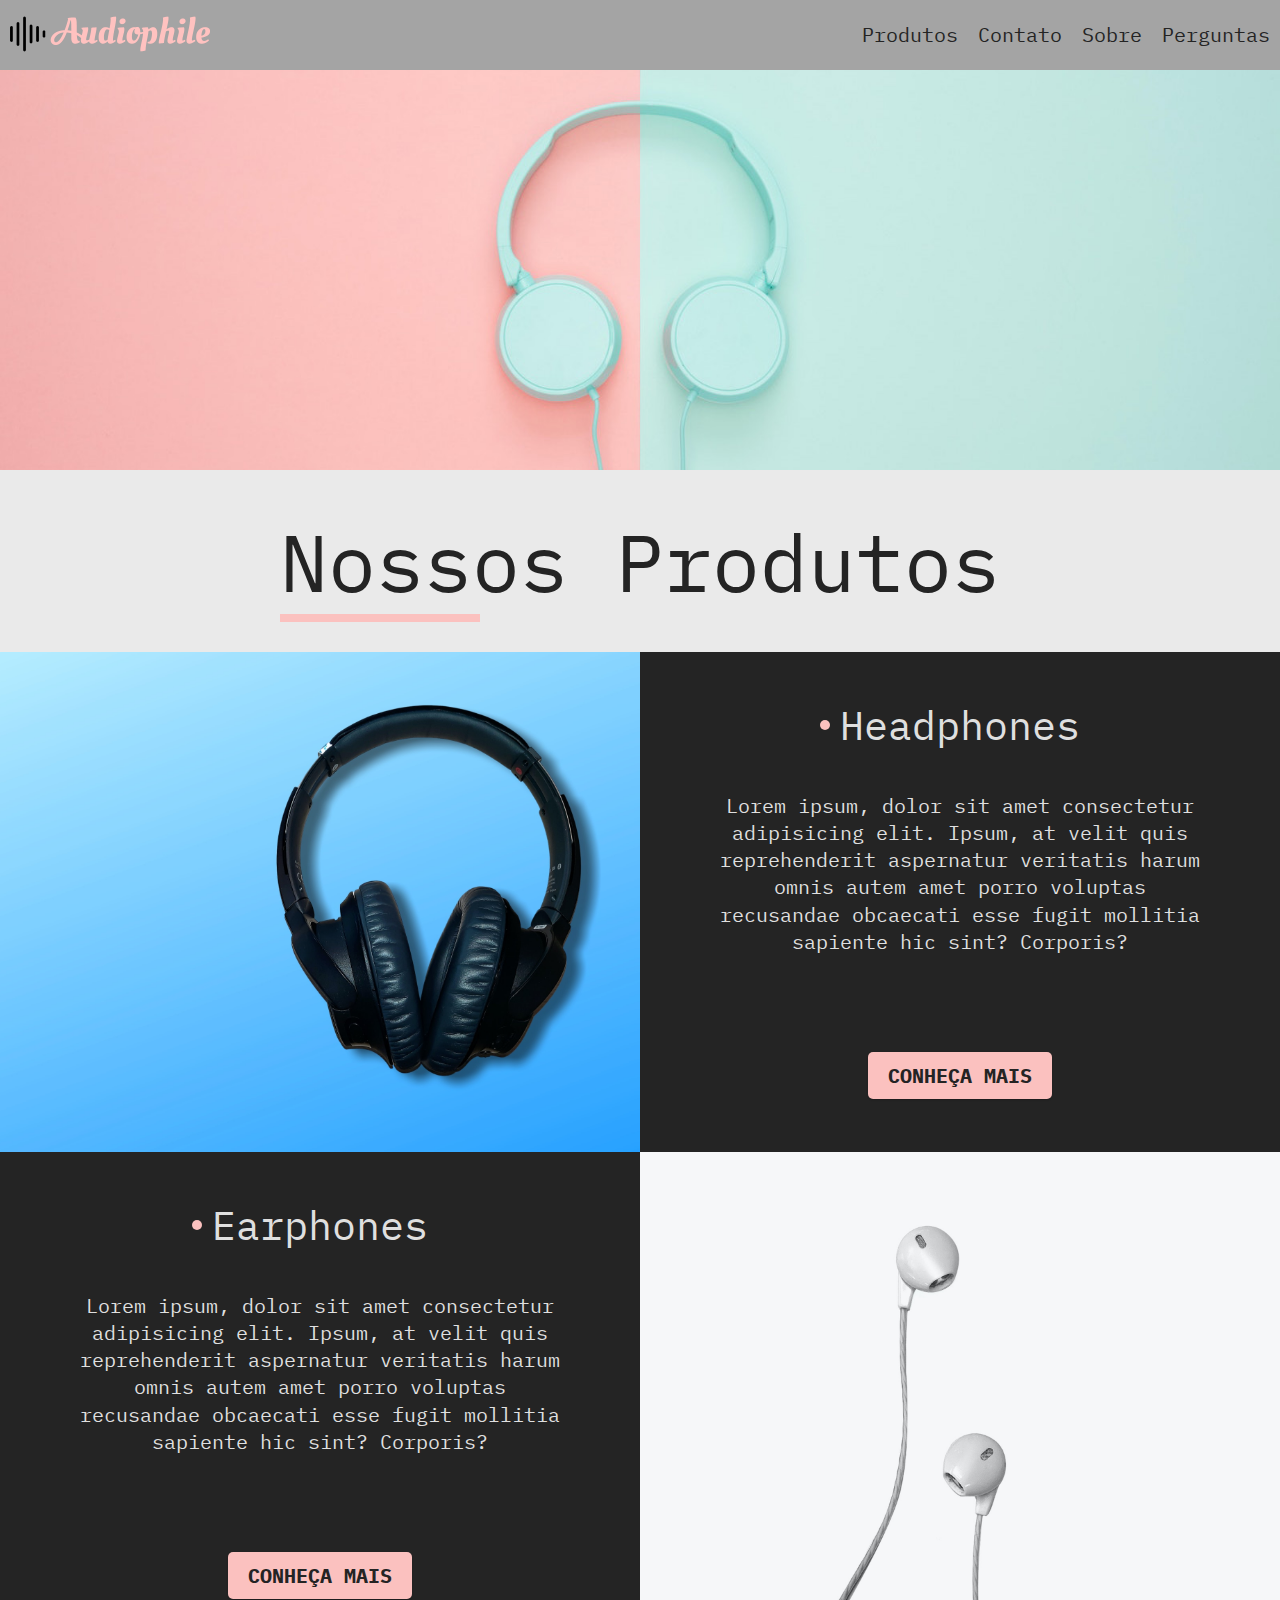
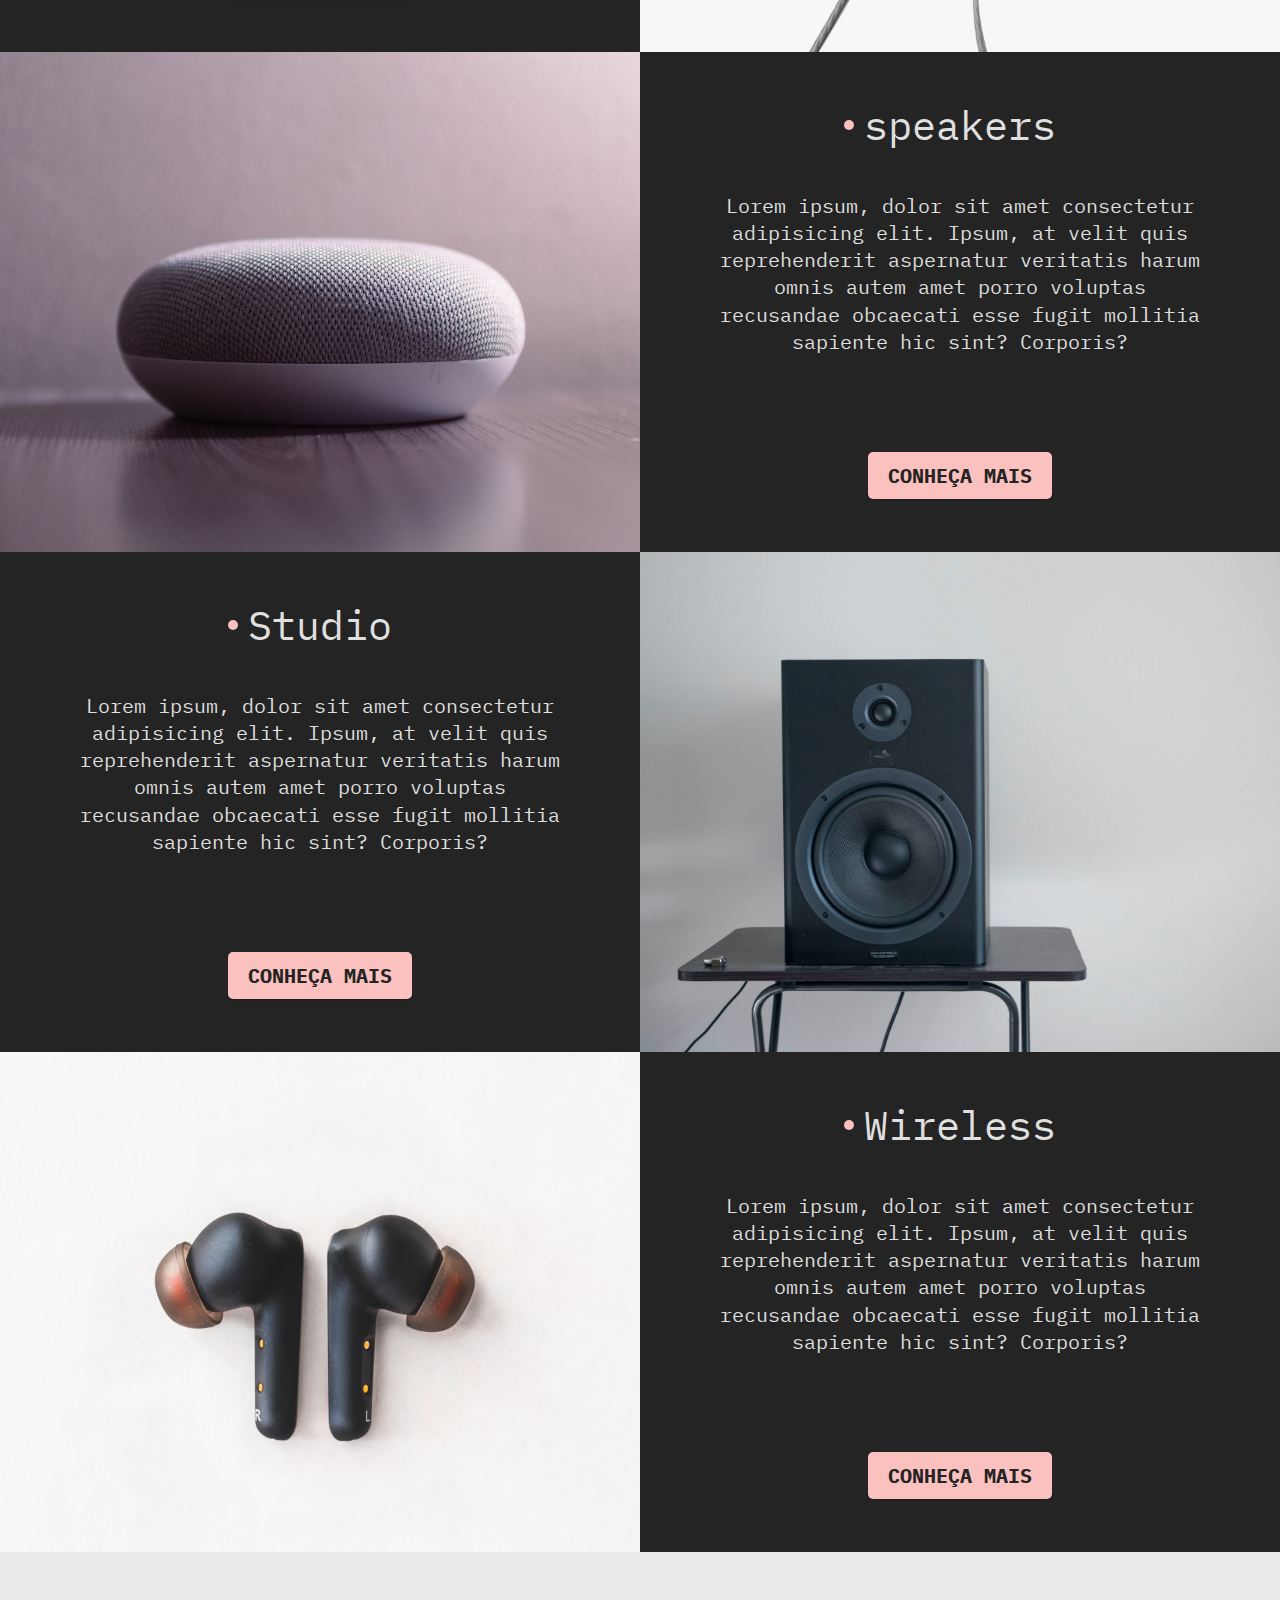
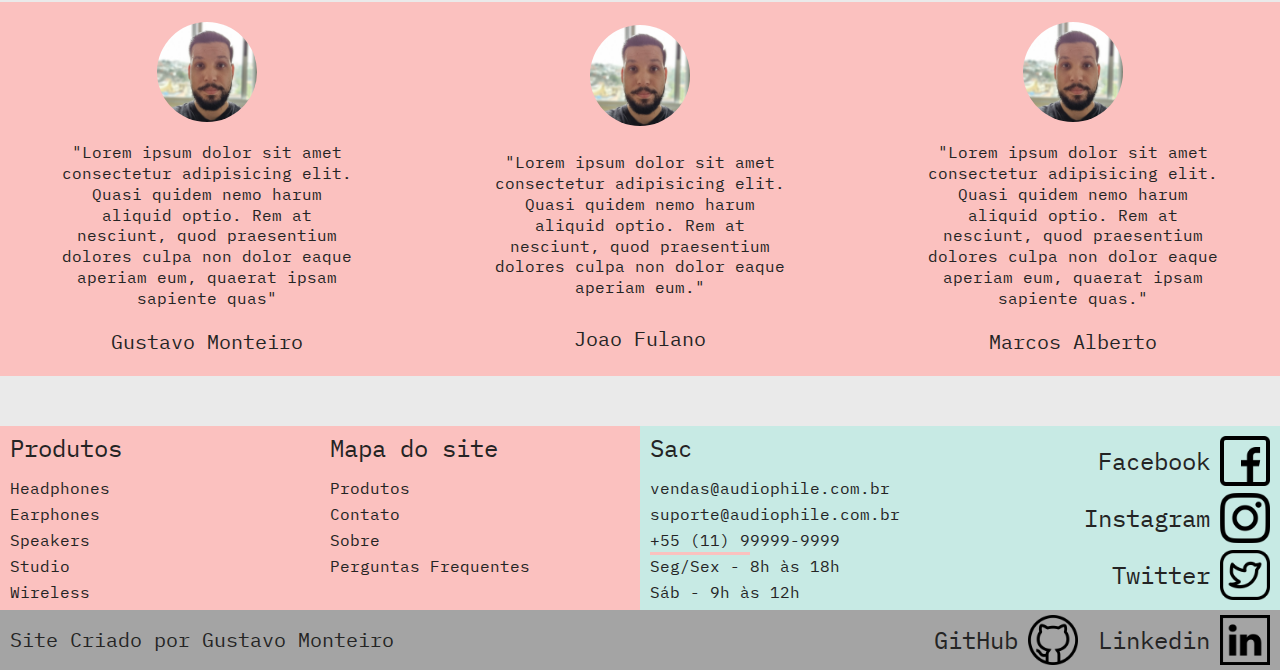
==== commit 42e64a63: "finalizando html e css" ====
--- a/index.html
+++ b/index.html
@@ -30,8 +30,6 @@
           <li class="font-size-xs text-color-dark"><a href="./contato.html">Contato</a></li>
           <li class="font-size-xs text-color-dark"><a href="./sobre.html">Sobre</a></li>
           <li class="font-size-xs text-color-dark"><a href="./perguntas.html">Perguntas</a></li>
-          <li class="font-size-xs text-color-dark"><a href="./termos.html">Termos</a></li>
-
         </ul>
       </nav>
     </div>
@@ -134,7 +132,6 @@
           <li><a href="./contato.html">Contato</a></li>
           <li><a href="./sobre.html">Sobre</a></li>
           <li><a href="./perguntas.html">Perguntas Frequentes</a></li>
-          <li><a href="./termos.html">Termos e Condições</a></li>
         </ul>
       </div>
 
--- a/src/css/style.css
+++ b/src/css/style.css
@@ -19,3 +19,6 @@
 
 /* perguntas */
 @import "./paginas/perguntas.css";
+
+/* contato */
+@import "./paginas/contato.css";
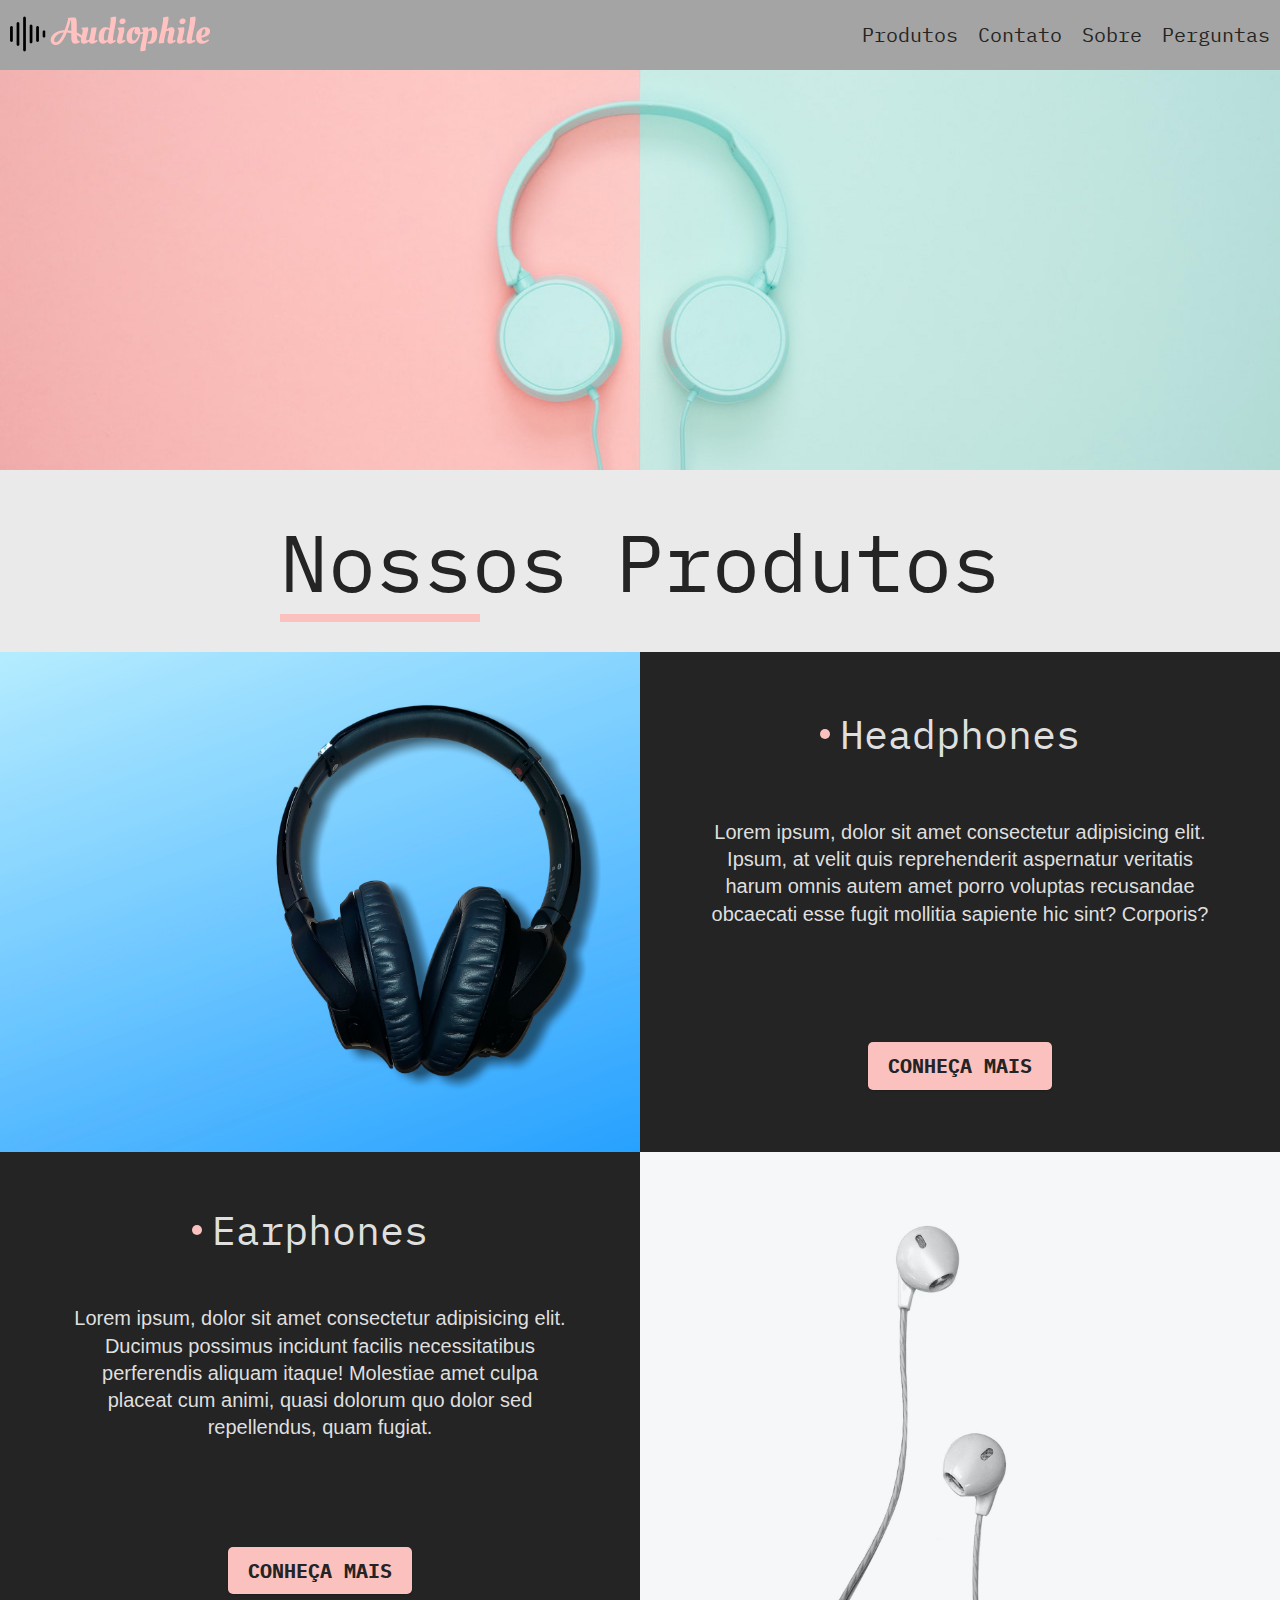
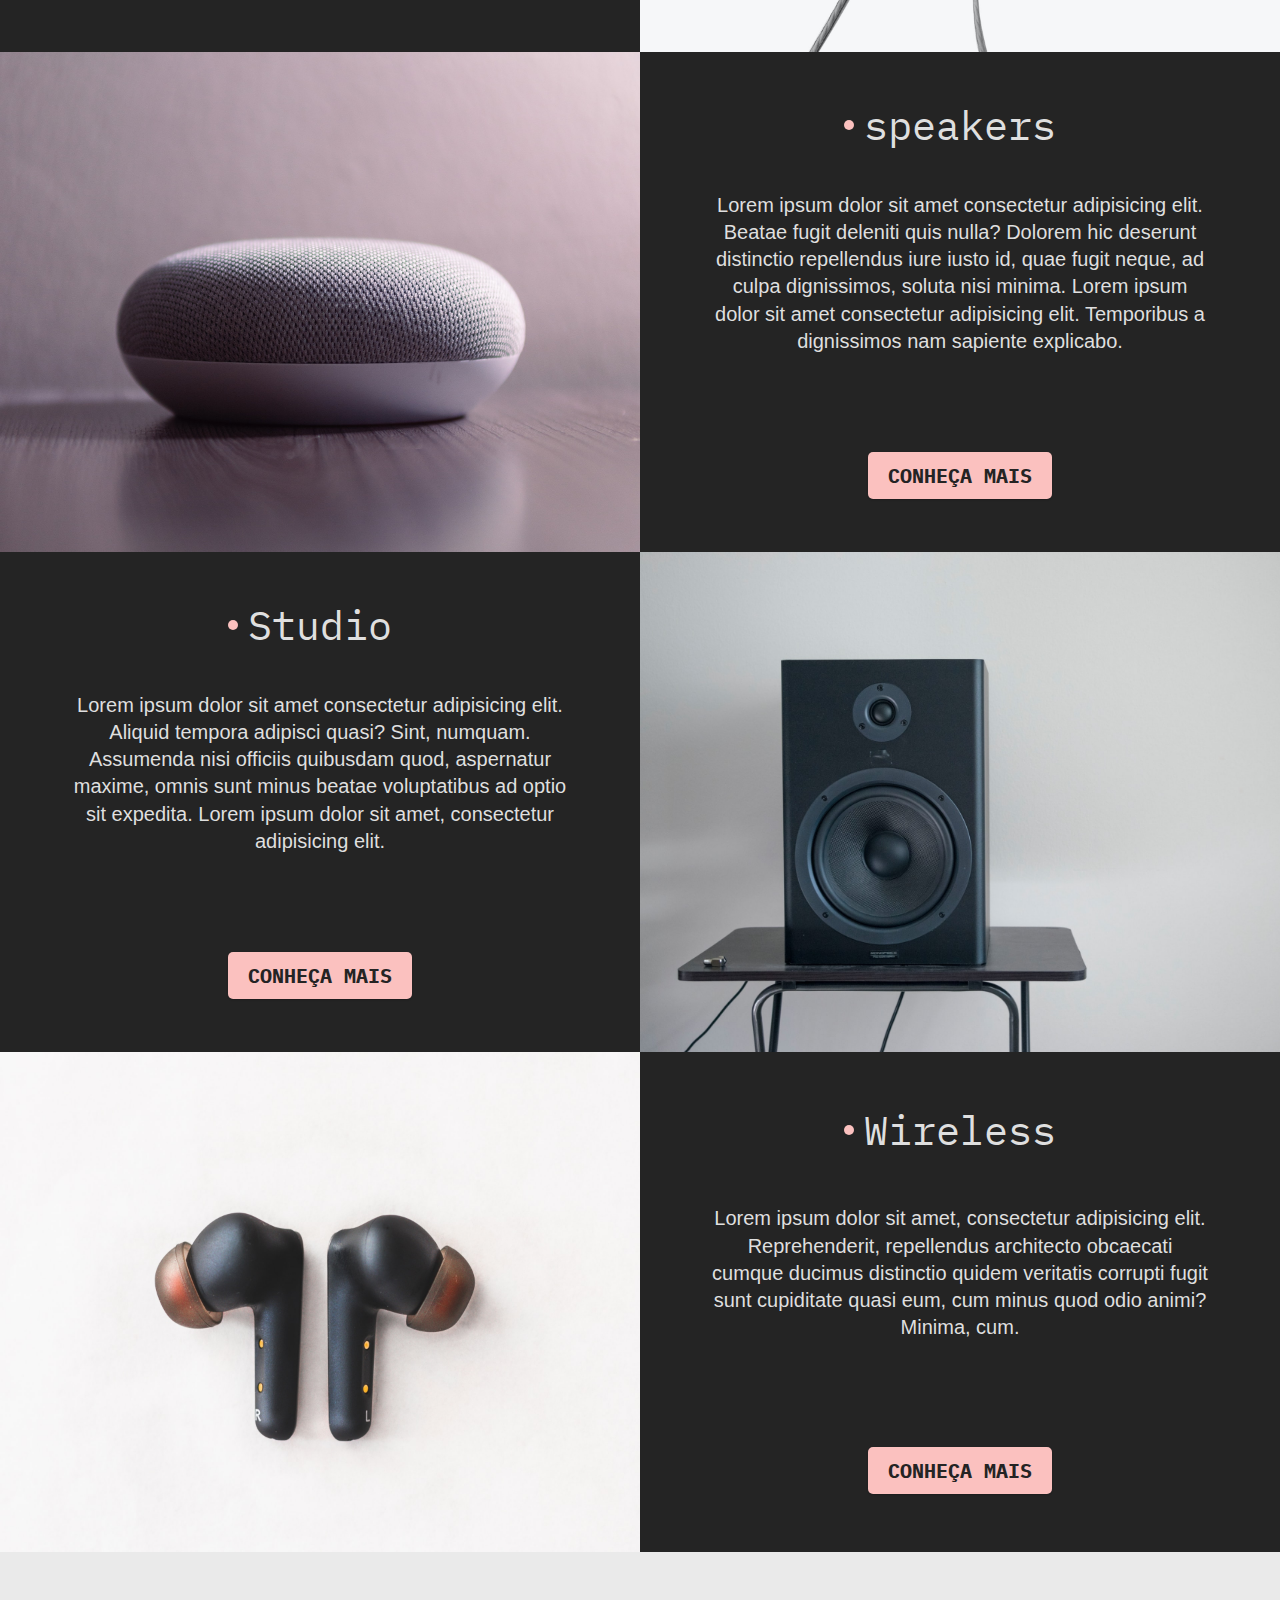
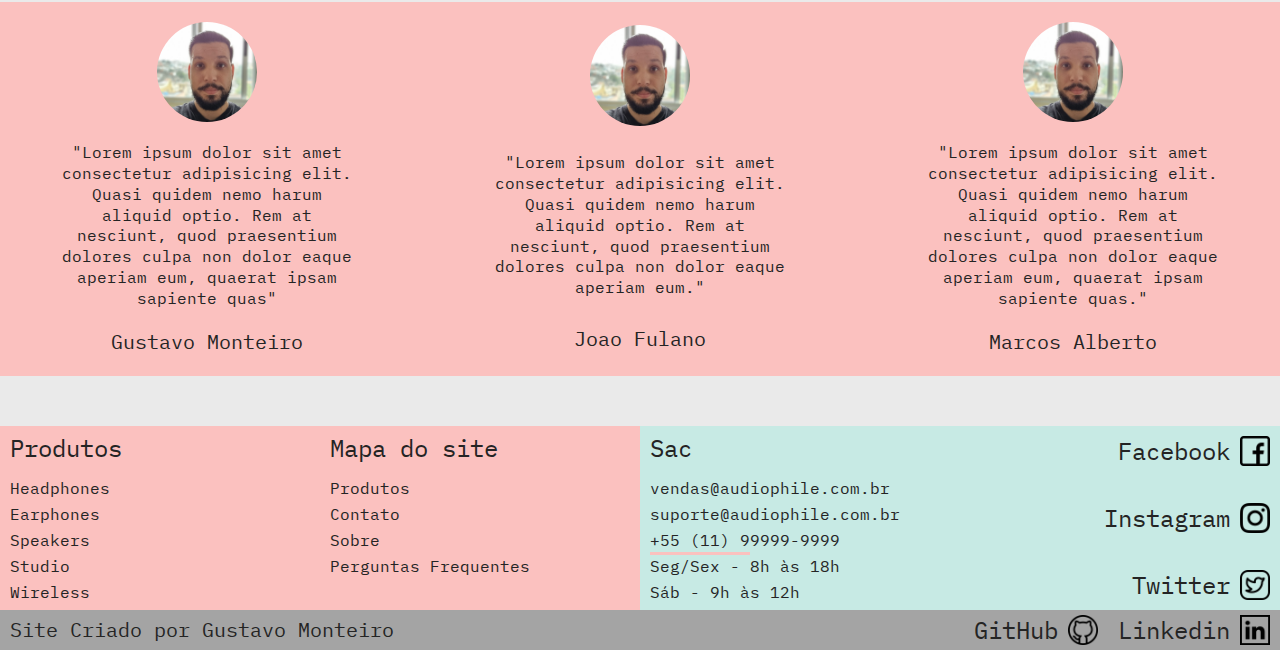
==== commit e1f157a4: "add javascript - acordion - menu-mobile" ====
--- a/index.html
+++ b/index.html
@@ -25,6 +25,7 @@
         <a href="./index.html"><img class="logomarca" src="./src/imgs/png/Logo.png" alt="Logo Audiophile"></a>
       </picture>
       <nav>
+        <button class="menu-button desactive" data-menu="button" aria-expanded="false" aria-controls="menu"></button>
         <ul class="menu-flex">
           <li class="font-size-xs text-color-dark"><a href="./produtos.html">Produtos</a></li>
           <li class="font-size-xs text-color-dark"><a href="./contato.html">Contato</a></li>
@@ -48,13 +49,13 @@
         </picture>
         <div class="catalogo-flex bg-color-dark">
           <h2 class="text-color-light font-size-l">Headphones</h2>
-          <p class="text-color-light font-size-xs">Lorem ipsum, dolor sit amet consectetur adipisicing elit. Ipsum, at velit quis reprehenderit aspernatur veritatis harum omnis autem amet porro voluptas recusandae obcaecati esse fugit mollitia sapiente hic sint? Corporis?</p>
+          <p class="text-color-light font-size-xs font-arial">Lorem ipsum, dolor sit amet consectetur adipisicing elit. Ipsum, at velit quis reprehenderit aspernatur veritatis harum omnis autem amet porro voluptas recusandae obcaecati esse fugit mollitia sapiente hic sint? Corporis?</p>
           <a class="button font-size-xs text-color-dark" href="./speakers.html">Conheça Mais</a>
         </div>
 
         <div class="catalogo-flex bg-color-dark">
           <h2 class="text-color-light font-size-l">Earphones</h2>
-          <p class="text-color-light font-size-xs">Lorem ipsum, dolor sit amet consectetur adipisicing elit. Ipsum, at velit quis reprehenderit aspernatur veritatis harum omnis autem amet porro voluptas recusandae obcaecati esse fugit mollitia sapiente hic sint? Corporis?</p>
+          <p class="text-color-light font-size-xs font-arial">Lorem ipsum, dolor sit amet consectetur adipisicing elit. Ducimus possimus incidunt facilis necessitatibus perferendis aliquam itaque! Molestiae amet culpa placeat cum animi, quasi dolorum quo dolor sed repellendus, quam fugiat.</p>
           <a class="button font-size-xs text-color-dark" href="./speakers.html">Conheça Mais</a>
         </div>
         <picture class="container-img catalogo-img-2">
@@ -66,13 +67,13 @@
         </picture>
         <div class="catalogo-flex bg-color-dark">
           <h2 class="text-color-light font-size-l">speakers</h2>
-          <p class="text-color-light font-size-xs">Lorem ipsum, dolor sit amet consectetur adipisicing elit. Ipsum, at velit quis reprehenderit aspernatur veritatis harum omnis autem amet porro voluptas recusandae obcaecati esse fugit mollitia sapiente hic sint? Corporis?</p>
+          <p class="text-color-light font-size-xs font-arial">Lorem ipsum dolor sit amet consectetur adipisicing elit. Beatae fugit deleniti quis nulla? Dolorem hic deserunt distinctio repellendus iure iusto id, quae fugit neque, ad culpa dignissimos, soluta nisi minima. Lorem ipsum dolor sit amet consectetur adipisicing elit. Temporibus a dignissimos nam sapiente explicabo.</p>
           <a class="button font-size-xs text-color-dark" href="./speakers.html">Conheça Mais</a>
         </div>
 
         <div class="catalogo-flex bg-color-dark">
           <h2 class="text-color-light font-size-l">Studio</h2>
-          <p class="text-color-light font-size-xs">Lorem ipsum, dolor sit amet consectetur adipisicing elit. Ipsum, at velit quis reprehenderit aspernatur veritatis harum omnis autem amet porro voluptas recusandae obcaecati esse fugit mollitia sapiente hic sint? Corporis?</p>
+          <p class="text-color-light font-size-xs font-arial">Lorem ipsum dolor sit amet consectetur adipisicing elit. Aliquid tempora adipisci quasi? Sint, numquam. Assumenda nisi officiis quibusdam quod, aspernatur maxime, omnis sunt minus beatae voluptatibus ad optio sit expedita. Lorem ipsum dolor sit amet, consectetur adipisicing elit.</p>
           <a class="button font-size-xs text-color-dark" href="./speakers.html">Conheça Mais</a>
         </div>
         <picture class="container-img catalogo-img-4">
@@ -84,7 +85,7 @@
         </picture>
         <div class="catalogo-flex bg-color-dark">
           <h2 class="text-color-light font-size-l">Wireless</h2>
-          <p class="text-color-light font-size-xs">Lorem ipsum, dolor sit amet consectetur adipisicing elit. Ipsum, at velit quis reprehenderit aspernatur veritatis harum omnis autem amet porro voluptas recusandae obcaecati esse fugit mollitia sapiente hic sint? Corporis?</p>
+          <p class="text-color-light font-size-xs font-arial">Lorem ipsum dolor sit amet, consectetur adipisicing elit. Reprehenderit, repellendus architecto obcaecati cumque ducimus distinctio quidem veritatis corrupti fugit sunt cupiditate quasi eum, cum minus quod odio animi? Minima, cum.</p>
           <a class="button font-size-xs text-color-dark" href="./speakers.html">Conheça Mais</a>
         </div>
       </div>
@@ -189,7 +190,7 @@
     </div>
   </aside>
 
-  <script src="/src/js/script.js"></script>
+  <script type="module" src="./src/js/script.js"></script>
 </body>
 
 </html>--- a/src/css/style.css
+++ b/src/css/style.css
@@ -1,9 +1,10 @@
 /* globais */
 @import "./reset/reset.css";
+@import "./global/global.css";
 @import "./global/var.css";
-@import "./global/global.css";
 @import "./global/footer.css";
 @import "./global/header.css";
+@import "./global/menu-mobile.css";
 
 /* pag principal */
 @import "./paginas/index.css";
